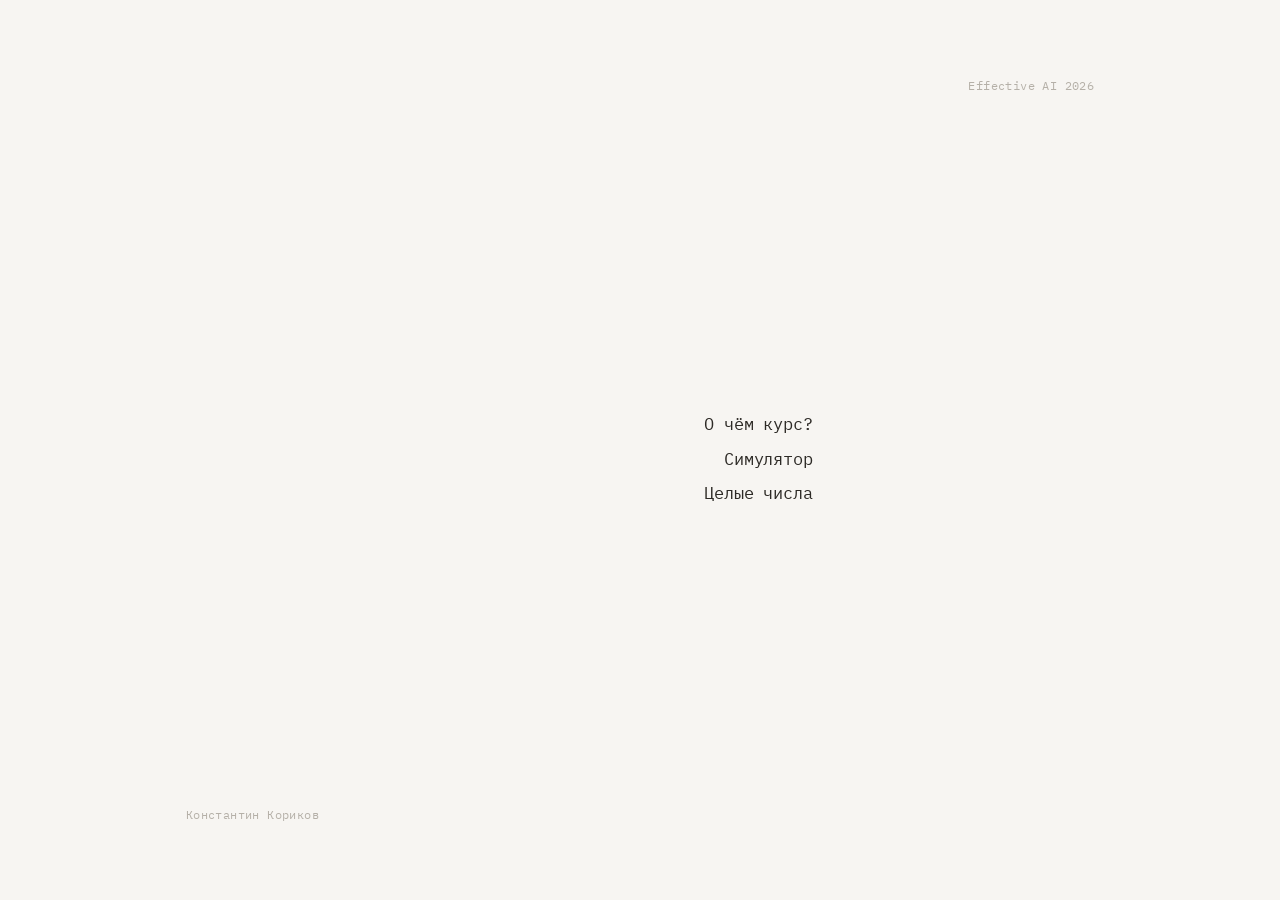
==== index.html @ 9643d1ad "fix: index" ====
<!doctype html>
<html lang="ru">
<head>
	<meta charset="utf-8">
	<title>Effective AI 2026</title>
	<meta name="viewport" content="width=device-width, initial-scale=1.0">

	<!-- Font -->
	<link rel="preconnect" href="https://fonts.googleapis.com">
	<link rel="preconnect" href="https://fonts.gstatic.com" crossorigin>
	<link href="https://fonts.googleapis.com/css2?family=IBM+Plex+Mono:ital,wght@0,300;0,400;0,500;0,600;1,300;1,400;1,500&display=swap" rel="stylesheet">

	<!-- Reveal.js core -->
	<link rel="stylesheet" href="sys/reset.css">
	<link rel="stylesheet" href="sys/reveal.css">
	<link rel="stylesheet" href="sys/theme/effective-ai.css" id="theme">
	<link rel="stylesheet" href="sys/plugin/highlight/warm-paper.css">
</head>

<body>
	<div class="reveal">
		<div class="slides">

			<div class="slide-margins">
				<div class="slide-corner-tl"></div>
				<div class="slide-corner-tr"></div>
				<div class="slide-corner-bl"></div>
				<div class="slide-corner-br"></div>
			</div>

			<section>
				<div class="slide-single align-center">
					<div class="toc">
						<div class="toc-item">
							<a class="toc-title" href="01-intro.html">О чём курс?</a>
						</div>
						<div class="toc-item">
							<a class="toc-title" href="02-simulator.html">Симулятор</a>
						</div>
						<div class="toc-item">
							<a class="toc-title" href="03-integers.html">Целые числа</a>
						</div>
					</div>
				</div>
			</section>

		</div>
	</div>

	<script src="sys/reveal.js"></script>
	<script src="sys/plugin/notes/notes.js"></script>
	<script src="sys/plugin/highlight/highlight.js"></script>
	<script src="sys/slide-kit.js"></script>

	<script>
		SlideKit.configure({
			tr: 'Effective AI 2026',
			trUrl: 'https://korikov.cc/teaching/2026-mipt-effective-ai-2026/',
			bl: 'Константин Кориков',
			blUrl: 'https://korikov.cc/about/',
			sub: ''
		});

		Reveal.initialize({
			controls: false,
			progress: false,
			center: false,
			hash: false,
			transition: 'fade',
			plugins: [RevealNotes, RevealHighlight]
		});
	</script>
</body>
</html>
---- sys/reveal.css ----
/**
 * reveal.js 5.2.1
 * https://revealjs.com
 * MIT licensed
 *
 * Copyright (C) 2011-2024 Hakim El Hattab, https://hakim.se
 */

.reveal .r-stretch,.reveal .stretch{max-width:none;max-height:none}.reveal pre.r-stretch code,.reveal pre.stretch code{height:100%;max-height:100%;box-sizing:border-box}.reveal .r-fit-text{display:inline-block;white-space:nowrap}.reveal .r-stack{display:grid;grid-template-rows:100%}.reveal .r-stack>*{grid-area:1/1;margin:auto}.reveal .r-hstack,.reveal .r-vstack{display:flex}.reveal .r-hstack img,.reveal .r-hstack video,.reveal .r-vstack img,.reveal .r-vstack video{min-width:0;min-height:0;object-fit:contain}.reveal .r-vstack{flex-direction:column;align-items:center;justify-content:center}.reveal .r-hstack{flex-direction:row;align-items:center;justify-content:center}.reveal .items-stretch{align-items:stretch}.reveal .items-start{align-items:flex-start}.reveal .items-center{align-items:center}.reveal .items-end{align-items:flex-end}.reveal .justify-between{justify-content:space-between}.reveal .justify-around{justify-content:space-around}.reveal .justify-start{justify-content:flex-start}.reveal .justify-center{justify-content:center}.reveal .justify-end{justify-content:flex-end}html.reveal-full-page{width:100%;height:100%;height:100vh;height:calc(var(--vh,1vh) * 100);height:100dvh;overflow:hidden}.reveal-viewport{height:100%;overflow:hidden;position:relative;line-height:1;margin:0;background-color:#fff;color:#000;--r-controls-spacing:12px;--r-overlay-header-height:40px;--r-overlay-margin:0px;--r-overlay-padding:6px;--r-overlay-gap:5px}@media screen and (max-width:1024px),(max-height:768px){.reveal-viewport{--r-overlay-header-height:26px}}.reveal-viewport:fullscreen{top:0!important;left:0!important;width:100%!important;height:100%!important;transform:none!important}.reveal .fragment{transition:all .2s ease}.reveal .fragment:not(.custom){opacity:0;visibility:hidden;will-change:opacity}.reveal .fragment.visible{opacity:1;visibility:inherit}.reveal .fragment.disabled{transition:none}.reveal .fragment.grow{opacity:1;visibility:inherit}.reveal .fragment.grow.visible{transform:scale(1.3)}.reveal .fragment.shrink{opacity:1;visibility:inherit}.reveal .fragment.shrink.visible{transform:scale(.7)}.reveal .fragment.zoom-in{transform:scale(.1)}.reveal .fragment.zoom-in.visible{transform:none}.reveal .fragment.fade-out{opacity:1;visibility:inherit}.reveal .fragment.fade-out.visible{opacity:0;visibility:hidden}.reveal .fragment.semi-fade-out{opacity:1;visibility:inherit}.reveal .fragment.semi-fade-out.visible{opacity:.5;visibility:inherit}.reveal .fragment.strike{opacity:1;visibility:inherit}.reveal .fragment.strike.visible{text-decoration:line-through}.reveal .fragment.fade-up{transform:translate(0,40px)}.reveal .fragment.fade-up.visible{transform:translate(0,0)}.reveal .fragment.fade-down{transform:translate(0,-40px)}.reveal .fragment.fade-down.visible{transform:translate(0,0)}.reveal .fragment.fade-right{transform:translate(-40px,0)}.reveal .fragment.fade-right.visible{transform:translate(0,0)}.reveal .fragment.fade-left{transform:translate(40px,0)}.reveal .fragment.fade-left.visible{transform:translate(0,0)}.reveal .fragment.current-visible,.reveal .fragment.fade-in-then-out{opacity:0;visibility:hidden}.reveal .fragment.current-visible.current-fragment,.reveal .fragment.fade-in-then-out.current-fragment{opacity:1;visibility:inherit}.reveal .fragment.fade-in-then-semi-out{opacity:0;visibility:hidden}.reveal .fragment.fade-in-then-semi-out.visible{opacity:.5;visibility:inherit}.reveal .fragment.fade-in-then-semi-out.current-fragment{opacity:1;visibility:inherit}.reveal .fragment.highlight-blue,.reveal .fragment.highlight-current-blue,.reveal .fragment.highlight-current-green,.reveal .fragment.highlight-current-red,.reveal .fragment.highlight-green,.reveal .fragment.highlight-red{opacity:1;visibility:inherit}.reveal .fragment.highlight-red.visible{color:#ff2c2d}.reveal .fragment.highlight-green.visible{color:#17ff2e}.reveal .fragment.highlight-blue.visible{color:#1b91ff}.reveal .fragment.highlight-current-red.current-fragment{color:#ff2c2d}.reveal .fragment.highlight-current-green.current-fragment{color:#17ff2e}.reveal .fragment.highlight-current-blue.current-fragment{color:#1b91ff}.reveal:after{content:"";font-style:italic}.reveal iframe{z-index:1}.reveal a{position:relative}@keyframes bounce-right{0%,10%,25%,40%,50%{transform:translateX(0)}20%{transform:translateX(10px)}30%{transform:translateX(-5px)}}@keyframes bounce-left{0%,10%,25%,40%,50%{transform:translateX(0)}20%{transform:translateX(-10px)}30%{transform:translateX(5px)}}@keyframes bounce-down{0%,10%,25%,40%,50%{transform:translateY(0)}20%{transform:translateY(10px)}30%{transform:translateY(-5px)}}.reveal .controls{display:none;position:absolute;top:auto;bottom:var(--r-controls-spacing);right:var(--r-controls-spacing);left:auto;z-index:11;color:#000;pointer-events:none;font-size:10px}.reveal .controls button{position:absolute;padding:0;background-color:transparent;border:0;outline:0;cursor:pointer;color:currentColor;transform:scale(.9999);transition:color .2s ease,opacity .2s ease,transform .2s ease;z-index:2;pointer-events:auto;font-size:inherit;visibility:hidden;opacity:0;-webkit-appearance:none;-webkit-tap-highlight-color:transparent}.reveal .controls .controls-arrow:after,.reveal .controls .controls-arrow:before{content:"";position:absolute;top:0;left:0;width:2.6em;height:.5em;border-radius:.25em;background-color:currentColor;transition:all .15s ease,background-color .8s ease;transform-origin:.2em 50%;will-change:transform}.reveal .controls .controls-arrow{position:relative;width:3.6em;height:3.6em}.reveal .controls .controls-arrow:before{transform:translateX(.5em) translateY(1.55em) rotate(45deg)}.reveal .controls .controls-arrow:after{transform:translateX(.5em) translateY(1.55em) rotate(-45deg)}.reveal .controls .controls-arrow:hover:before{transform:translateX(.5em) translateY(1.55em) rotate(40deg)}.reveal .controls .controls-arrow:hover:after{transform:translateX(.5em) translateY(1.55em) rotate(-40deg)}.reveal .controls .controls-arrow:active:before{transform:translateX(.5em) translateY(1.55em) rotate(36deg)}.reveal .controls .controls-arrow:active:after{transform:translateX(.5em) translateY(1.55em) rotate(-36deg)}.reveal .controls .navigate-left{right:6.4em;bottom:3.2em;transform:translateX(-10px)}.reveal .controls .navigate-left.highlight{animation:bounce-left 2s 50 both ease-out}.reveal .controls .navigate-right{right:0;bottom:3.2em;transform:translateX(10px)}.reveal .controls .navigate-right .controls-arrow{transform:rotate(180deg)}.reveal .controls .navigate-right.highlight{animation:bounce-right 2s 50 both ease-out}.reveal .controls .navigate-up{right:3.2em;bottom:6.4em;transform:translateY(-10px)}.reveal .controls .navigate-up .controls-arrow{transform:rotate(90deg)}.reveal .controls .navigate-down{right:3.2em;bottom:-1.4em;padding-bottom:1.4em;transform:translateY(10px)}.reveal .controls .navigate-down .controls-arrow{transform:rotate(-90deg)}.reveal .controls .navigate-down.highlight{animation:bounce-down 2s 50 both ease-out}.reveal .controls[data-controls-back-arrows=faded] .navigate-up.enabled{opacity:.3}.reveal .controls[data-controls-back-arrows=faded] .navigate-up.enabled:hover{opacity:1}.reveal .controls[data-controls-back-arrows=hidden] .navigate-up.enabled{opacity:0;visibility:hidden}.reveal .controls .enabled{visibility:visible;opacity:.9;cursor:pointer;transform:none}.reveal .controls .enabled.fragmented{opacity:.5}.reveal .controls .enabled.fragmented:hover,.reveal .controls .enabled:hover{opacity:1}.reveal:not(.rtl) .controls[data-controls-back-arrows=faded] .navigate-left.enabled{opacity:.3}.reveal:not(.rtl) .controls[data-controls-back-arrows=faded] .navigate-left.enabled:hover{opacity:1}.reveal:not(.rtl) .controls[data-controls-back-arrows=hidden] .navigate-left.enabled{opacity:0;visibility:hidden}.reveal.rtl .controls[data-controls-back-arrows=faded] .navigate-right.enabled{opacity:.3}.reveal.rtl .controls[data-controls-back-arrows=faded] .navigate-right.enabled:hover{opacity:1}.reveal.rtl .controls[data-controls-back-arrows=hidden] .navigate-right.enabled{opacity:0;visibility:hidden}.reveal[data-navigation-mode=linear].has-horizontal-slides .navigate-down,.reveal[data-navigation-mode=linear].has-horizontal-slides .navigate-up{display:none}.reveal:not(.has-vertical-slides) .controls .navigate-left,.reveal[data-navigation-mode=linear].has-horizontal-slides .navigate-left{bottom:1.4em;right:5.5em}.reveal:not(.has-vertical-slides) .controls .navigate-right,.reveal[data-navigation-mode=linear].has-horizontal-slides .navigate-right{bottom:1.4em;right:.5em}.reveal:not(.has-horizontal-slides) .controls .navigate-up{right:1.4em;bottom:5em}.reveal:not(.has-horizontal-slides) .controls .navigate-down{right:1.4em;bottom:.5em}.reveal.has-dark-background .controls{color:#fff}.reveal.has-light-background .controls{color:#000}.reveal.no-hover .controls .controls-arrow:active:before,.reveal.no-hover .controls .controls-arrow:hover:before{transform:translateX(.5em) translateY(1.55em) rotate(45deg)}.reveal.no-hover .controls .controls-arrow:active:after,.reveal.no-hover .controls .controls-arrow:hover:after{transform:translateX(.5em) translateY(1.55em) rotate(-45deg)}@media screen and (min-width:500px){.reveal-viewport{--r-controls-spacing:0.8em}.reveal .controls[data-controls-layout=edges]{top:0;right:0;bottom:0;left:0}.reveal .controls[data-controls-layout=edges] .navigate-down,.reveal .controls[data-controls-layout=edges] .navigate-left,.reveal .controls[data-controls-layout=edges] .navigate-right,.reveal .controls[data-controls-layout=edges] .navigate-up{bottom:auto;right:auto}.reveal .controls[data-controls-layout=edges] .navigate-left{top:50%;left:var(--r-controls-spacing);margin-top:-1.8em}.reveal .controls[data-controls-layout=edges] .navigate-right{top:50%;right:var(--r-controls-spacing);margin-top:-1.8em}.reveal .controls[data-controls-layout=edges] .navigate-up{top:var(--r-controls-spacing);left:50%;margin-left:-1.8em}.reveal .controls[data-controls-layout=edges] .navigate-down{bottom:calc(var(--r-controls-spacing) - 1.4em + .3em);left:50%;margin-left:-1.8em}}.reveal .progress{position:absolute;display:none;height:3px;width:100%;bottom:0;left:0;z-index:10;background-color:rgba(0,0,0,.2);color:#fff}.reveal .progress:after{content:"";display:block;position:absolute;height:10px;width:100%;top:-10px}.reveal .progress span{display:block;height:100%;width:100%;background-color:currentColor;transition:transform .8s cubic-bezier(.26,.86,.44,.985);transform-origin:0 0;transform:scaleX(0)}.reveal .slide-number{position:absolute;display:block;right:8px;bottom:8px;z-index:31;font-family:Helvetica,sans-serif;font-size:12px;line-height:1;color:#fff;background-color:rgba(0,0,0,.4);padding:5px}.reveal .slide-number a{color:currentColor}.reveal .slide-number-delimiter{margin:0 3px}.reveal{position:relative;width:100%;height:100%;overflow:hidden;touch-action:pinch-zoom}.reveal.embedded{touch-action:pan-y}.reveal.embedded.is-vertical-slide{touch-action:none}.reveal .slides{position:absolute;width:100%;height:100%;top:0;right:0;bottom:0;left:0;margin:auto;pointer-events:none;overflow:visible;z-index:1;text-align:center;perspective:600px;perspective-origin:50% 40%}.reveal .slides>section{perspective:600px}.reveal .slides>section,.reveal .slides>section>section{display:none;position:absolute;width:100%;pointer-events:auto;z-index:10;transform-style:flat;transition:transform-origin .8s cubic-bezier(.26,.86,.44,.985),transform .8s cubic-bezier(.26,.86,.44,.985),visibility .8s cubic-bezier(.26,.86,.44,.985),opacity .8s cubic-bezier(.26,.86,.44,.985)}.reveal[data-transition-speed=fast] .slides section{transition-duration:.4s}.reveal[data-transition-speed=slow] .slides section{transition-duration:1.2s}.reveal .slides section[data-transition-speed=fast]{transition-duration:.4s}.reveal .slides section[data-transition-speed=slow]{transition-duration:1.2s}.reveal .slides>section.stack{padding-top:0;padding-bottom:0;pointer-events:none;height:100%}.reveal .slides>section.present,.reveal .slides>section>section.present{display:block;z-index:11;opacity:1}.reveal .slides>section:empty,.reveal .slides>section>section:empty,.reveal .slides>section>section[data-background-interactive],.reveal .slides>section[data-background-interactive]{pointer-events:none}.reveal.center,.reveal.center .slides,.reveal.center .slides section{min-height:0!important}.reveal .slides>section:not(.present),.reveal .slides>section>section:not(.present){pointer-events:none}.reveal.overview .slides>section,.reveal.overview .slides>section>section{pointer-events:auto}.reveal .slides>section.future,.reveal .slides>section.future>section,.reveal .slides>section.past,.reveal .slides>section.past>section,.reveal .slides>section>section.future,.reveal .slides>section>section.past{opacity:0}.reveal .slides>section[data-transition=slide].past,.reveal .slides>section[data-transition~=slide-out].past,.reveal.slide .slides>section:not([data-transition]).past{transform:translate(-150%,0)}.reveal .slides>section[data-transition=slide].future,.reveal .slides>section[data-transition~=slide-in].future,.reveal.slide .slides>section:not([data-transition]).future{transform:translate(150%,0)}.reveal .slides>section>section[data-transition=slide].past,.reveal .slides>section>section[data-transition~=slide-out].past,.reveal.slide .slides>section>section:not([data-transition]).past{transform:translate(0,-150%)}.reveal .slides>section>section[data-transition=slide].future,.reveal .slides>section>section[data-transition~=slide-in].future,.reveal.slide .slides>section>section:not([data-transition]).future{transform:translate(0,150%)}.reveal .slides>section[data-transition=linear].past,.reveal .slides>section[data-transition~=linear-out].past,.reveal.linear .slides>section:not([data-transition]).past{transform:translate(-150%,0)}.reveal .slides>section[data-transition=linear].future,.reveal .slides>section[data-transition~=linear-in].future,.reveal.linear .slides>section:not([data-transition]).future{transform:translate(150%,0)}.reveal .slides>section>section[data-transition=linear].past,.reveal .slides>section>section[data-transition~=linear-out].past,.reveal.linear .slides>section>section:not([data-transition]).past{transform:translate(0,-150%)}.reveal .slides>section>section[data-transition=linear].future,.reveal .slides>section>section[data-transition~=linear-in].future,.reveal.linear .slides>section>section:not([data-transition]).future{transform:translate(0,150%)}.reveal .slides section[data-transition=default].stack,.reveal.default .slides section.stack{transform-style:preserve-3d}.reveal .slides>section[data-transition=default].past,.reveal .slides>section[data-transition~=default-out].past,.reveal.default .slides>section:not([data-transition]).past{transform:translate3d(-100%,0,0) rotateY(-90deg) translate3d(-100%,0,0)}.reveal .slides>section[data-transition=default].future,.reveal .slides>section[data-transition~=default-in].future,.reveal.default .slides>section:not([data-transition]).future{transform:translate3d(100%,0,0) rotateY(90deg) translate3d(100%,0,0)}.reveal .slides>section>section[data-transition=default].past,.reveal .slides>section>section[data-transition~=default-out].past,.reveal.default .slides>section>section:not([data-transition]).past{transform:translate3d(0,-300px,0) rotateX(70deg) translate3d(0,-300px,0)}.reveal .slides>section>section[data-transition=default].future,.reveal .slides>section>section[data-transition~=default-in].future,.reveal.default .slides>section>section:not([data-transition]).future{transform:translate3d(0,300px,0) rotateX(-70deg) translate3d(0,300px,0)}.reveal .slides section[data-transition=convex].stack,.reveal.convex .slides section.stack{transform-style:preserve-3d}.reveal .slides>section[data-transition=convex].past,.reveal .slides>section[data-transition~=convex-out].past,.reveal.convex .slides>section:not([data-transition]).past{transform:translate3d(-100%,0,0) rotateY(-90deg) translate3d(-100%,0,0)}.reveal .slides>section[data-transition=convex].future,.reveal .slides>section[data-transition~=convex-in].future,.reveal.convex .slides>section:not([data-transition]).future{transform:translate3d(100%,0,0) rotateY(90deg) translate3d(100%,0,0)}.reveal .slides>section>section[data-transition=convex].past,.reveal .slides>section>section[data-transition~=convex-out].past,.reveal.convex .slides>section>section:not([data-transition]).past{transform:translate3d(0,-300px,0) rotateX(70deg) translate3d(0,-300px,0)}.reveal .slides>section>section[data-transition=convex].future,.reveal .slides>section>section[data-transition~=convex-in].future,.reveal.convex .slides>section>section:not([data-transition]).future{transform:translate3d(0,300px,0) rotateX(-70deg) translate3d(0,300px,0)}.reveal .slides section[data-transition=concave].stack,.reveal.concave .slides section.stack{transform-style:preserve-3d}.reveal .slides>section[data-transition=concave].past,.reveal .slides>section[data-transition~=concave-out].past,.reveal.concave .slides>section:not([data-transition]).past{transform:translate3d(-100%,0,0) rotateY(90deg) translate3d(-100%,0,0)}.reveal .slides>section[data-transition=concave].future,.reveal .slides>section[data-transition~=concave-in].future,.reveal.concave .slides>section:not([data-transition]).future{transform:translate3d(100%,0,0) rotateY(-90deg) translate3d(100%,0,0)}.reveal .slides>section>section[data-transition=concave].past,.reveal .slides>section>section[data-transition~=concave-out].past,.reveal.concave .slides>section>section:not([data-transition]).past{transform:translate3d(0,-80%,0) rotateX(-70deg) translate3d(0,-80%,0)}.reveal .slides>section>section[data-transition=concave].future,.reveal .slides>section>section[data-transition~=concave-in].future,.reveal.concave .slides>section>section:not([data-transition]).future{transform:translate3d(0,80%,0) rotateX(70deg) translate3d(0,80%,0)}.reveal .slides section[data-transition=zoom],.reveal.zoom .slides section:not([data-transition]){transition-timing-function:ease}.reveal .slides>section[data-transition=zoom].past,.reveal .slides>section[data-transition~=zoom-out].past,.reveal.zoom .slides>section:not([data-transition]).past{visibility:hidden;transform:scale(16)}.reveal .slides>section[data-transition=zoom].future,.reveal .slides>section[data-transition~=zoom-in].future,.reveal.zoom .slides>section:not([data-transition]).future{visibility:hidden;transform:scale(.2)}.reveal .slides>section>section[data-transition=zoom].past,.reveal .slides>section>section[data-transition~=zoom-out].past,.reveal.zoom .slides>section>section:not([data-transition]).past{transform:scale(16)}.reveal .slides>section>section[data-transition=zoom].future,.reveal .slides>section>section[data-transition~=zoom-in].future,.reveal.zoom .slides>section>section:not([data-transition]).future{transform:scale(.2)}.reveal.cube .slides{perspective:1300px}.reveal.cube .slides section{padding:30px;min-height:700px;backface-visibility:hidden;box-sizing:border-box;transform-style:preserve-3d}.reveal.center.cube .slides section{min-height:0}.reveal.cube .slides section:not(.stack):before{content:"";position:absolute;display:block;width:100%;height:100%;left:0;top:0;background:rgba(0,0,0,.1);border-radius:4px;transform:translateZ(-20px)}.reveal.cube .slides section:not(.stack):after{content:"";position:absolute;display:block;width:90%;height:30px;left:5%;bottom:0;background:0 0;z-index:1;border-radius:4px;box-shadow:0 95px 25px rgba(0,0,0,.2);transform:translateZ(-90px) rotateX(65deg)}.reveal.cube .slides>section.stack{padding:0;background:0 0}.reveal.cube .slides>section.past{transform-origin:100% 0;transform:translate3d(-100%,0,0) rotateY(-90deg)}.reveal.cube .slides>section.future{transform-origin:0 0;transform:translate3d(100%,0,0) rotateY(90deg)}.reveal.cube .slides>section>section.past{transform-origin:0 100%;transform:translate3d(0,-100%,0) rotateX(90deg)}.reveal.cube .slides>section>section.future{transform-origin:0 0;transform:translate3d(0,100%,0) rotateX(-90deg)}.reveal.page .slides{perspective-origin:0 50%;perspective:3000px}.reveal.page .slides section{padding:30px;min-height:700px;box-sizing:border-box;transform-style:preserve-3d}.reveal.page .slides section.past{z-index:12}.reveal.page .slides section:not(.stack):before{content:"";position:absolute;display:block;width:100%;height:100%;left:0;top:0;background:rgba(0,0,0,.1);transform:translateZ(-20px)}.reveal.page .slides section:not(.stack):after{content:"";position:absolute;display:block;width:90%;height:30px;left:5%;bottom:0;background:0 0;z-index:1;border-radius:4px;box-shadow:0 95px 25px rgba(0,0,0,.2);transform:translateZ(-90px) rotateX(65deg)}.reveal.page .slides>section.stack{padding:0;background:0 0}.reveal.page .slides>section.past{transform-origin:0 0;transform:translate3d(-40%,0,0) rotateY(-80deg)}.reveal.page .slides>section.future{transform-origin:100% 0;transform:translate3d(0,0,0)}.reveal.page .slides>section>section.past{transform-origin:0 0;transform:translate3d(0,-40%,0) rotateX(80deg)}.reveal.page .slides>section>section.future{transform-origin:0 100%;transform:translate3d(0,0,0)}.reveal .slides section[data-transition=fade],.reveal.fade .slides section:not([data-transition]),.reveal.fade .slides>section>section:not([data-transition]){transform:none;transition:opacity .5s}.reveal.fade.overview .slides section,.reveal.fade.overview .slides>section>section{transition:none}.reveal .slides section[data-transition=none],.reveal.none .slides section:not([data-transition]){transform:none;transition:none}.reveal .pause-overlay{position:absolute;top:0;left:0;width:100%;height:100%;background:#000;visibility:hidden;opacity:0;z-index:100;transition:all 1s ease}.reveal .pause-overlay .resume-button{position:absolute;bottom:20px;right:20px;color:#ccc;border-radius:2px;padding:6px 14px;border:2px solid #ccc;font-size:16px;background:0 0;cursor:pointer}.reveal .pause-overlay .resume-button:hover{color:#fff;border-color:#fff}.reveal.paused .pause-overlay{visibility:visible;opacity:1}.reveal .no-transition,.reveal .no-transition *,.reveal .slides.disable-slide-transitions section{transition:none!important}.reveal .slides.disable-slide-transitions section{transform:none!important}.reveal .backgrounds{position:absolute;width:100%;height:100%;top:0;left:0;perspective:600px}.reveal .slide-background{display:none;position:absolute;width:100%;height:100%;opacity:0;visibility:hidden;overflow:hidden;background-color:rgba(0,0,0,0);transition:all .8s cubic-bezier(.26,.86,.44,.985)}.reveal .slide-background-content{position:absolute;width:100%;height:100%;background-position:50% 50%;background-repeat:no-repeat;background-size:cover}.reveal .slide-background.stack{display:block}.reveal .slide-background.present{opacity:1;visibility:visible;z-index:2}.print-pdf .reveal .slide-background{opacity:1!important;visibility:visible!important}.reveal .slide-background video{position:absolute;width:100%;height:100%;max-width:none;max-height:none;top:0;left:0;object-fit:cover}.reveal .slide-background[data-background-size=contain] video{object-fit:contain}.reveal>.backgrounds .slide-background[data-background-transition=none],.reveal[data-background-transition=none]>.backgrounds .slide-background:not([data-background-transition]){transition:none}.reveal>.backgrounds .slide-background[data-background-transition=slide],.reveal[data-background-transition=slide]>.backgrounds .slide-background:not([data-background-transition]){opacity:1}.reveal>.backgrounds .slide-background.past[data-background-transition=slide],.reveal[data-background-transition=slide]>.backgrounds .slide-background.past:not([data-background-transition]){transform:translate(-100%,0)}.reveal>.backgrounds .slide-background.future[data-background-transition=slide],.reveal[data-background-transition=slide]>.backgrounds .slide-background.future:not([data-background-transition]){transform:translate(100%,0)}.reveal>.backgrounds .slide-background>.slide-background.past[data-background-transition=slide],.reveal[data-background-transition=slide]>.backgrounds .slide-background>.slide-background.past:not([data-background-transition]){transform:translate(0,-100%)}.reveal>.backgrounds .slide-background>.slide-background.future[data-background-transition=slide],.reveal[data-background-transition=slide]>.backgrounds .slide-background>.slide-background.future:not([data-background-transition]){transform:translate(0,100%)}.reveal>.backgrounds .slide-background.past[data-background-transition=convex],.reveal[data-background-transition=convex]>.backgrounds .slide-background.past:not([data-background-transition]){opacity:0;transform:translate3d(-100%,0,0) rotateY(-90deg) translate3d(-100%,0,0)}.reveal>.backgrounds .slide-background.future[data-background-transition=convex],.reveal[data-background-transition=convex]>.backgrounds .slide-background.future:not([data-background-transition]){opacity:0;transform:translate3d(100%,0,0) rotateY(90deg) translate3d(100%,0,0)}.reveal>.backgrounds .slide-background>.slide-background.past[data-background-transition=convex],.reveal[data-background-transition=convex]>.backgrounds .slide-background>.slide-background.past:not([data-background-transition]){opacity:0;transform:translate3d(0,-100%,0) rotateX(90deg) translate3d(0,-100%,0)}.reveal>.backgrounds .slide-background>.slide-background.future[data-background-transition=convex],.reveal[data-background-transition=convex]>.backgrounds .slide-background>.slide-background.future:not([data-background-transition]){opacity:0;transform:translate3d(0,100%,0) rotateX(-90deg) translate3d(0,100%,0)}.reveal>.backgrounds .slide-background.past[data-background-transition=concave],.reveal[data-background-transition=concave]>.backgrounds .slide-background.past:not([data-background-transition]){opacity:0;transform:translate3d(-100%,0,0) rotateY(90deg) translate3d(-100%,0,0)}.reveal>.backgrounds .slide-background.future[data-background-transition=concave],.reveal[data-background-transition=concave]>.backgrounds .slide-background.future:not([data-background-transition]){opacity:0;transform:translate3d(100%,0,0) rotateY(-90deg) translate3d(100%,0,0)}.reveal>.backgrounds .slide-background>.slide-background.past[data-background-transition=concave],.reveal[data-background-transition=concave]>.backgrounds .slide-background>.slide-background.past:not([data-background-transition]){opacity:0;transform:translate3d(0,-100%,0) rotateX(-90deg) translate3d(0,-100%,0)}.reveal>.backgrounds .slide-background>.slide-background.future[data-background-transition=concave],.reveal[data-background-transition=concave]>.backgrounds .slide-background>.slide-background.future:not([data-background-transition]){opacity:0;transform:translate3d(0,100%,0) rotateX(90deg) translate3d(0,100%,0)}.reveal>.backgrounds .slide-background[data-background-transition=zoom],.reveal[data-background-transition=zoom]>.backgrounds .slide-background:not([data-background-transition]){transition-timing-function:ease}.reveal>.backgrounds .slide-background.past[data-background-transition=zoom],.reveal[data-background-transition=zoom]>.backgrounds .slide-background.past:not([data-background-transition]){opacity:0;visibility:hidden;transform:scale(16)}.reveal>.backgrounds .slide-background.future[data-background-transition=zoom],.reveal[data-background-transition=zoom]>.backgrounds .slide-background.future:not([data-background-transition]){opacity:0;visibility:hidden;transform:scale(.2)}.reveal>.backgrounds .slide-background>.slide-background.past[data-background-transition=zoom],.reveal[data-background-transition=zoom]>.backgrounds .slide-background>.slide-background.past:not([data-background-transition]){opacity:0;visibility:hidden;transform:scale(16)}.reveal>.backgrounds .slide-background>.slide-background.future[data-background-transition=zoom],.reveal[data-background-transition=zoom]>.backgrounds .slide-background>.slide-background.future:not([data-background-transition]){opacity:0;visibility:hidden;transform:scale(.2)}.reveal[data-transition-speed=fast]>.backgrounds .slide-background{transition-duration:.4s}.reveal[data-transition-speed=slow]>.backgrounds .slide-background{transition-duration:1.2s}.reveal [data-auto-animate-target^=unmatched]{will-change:opacity}.reveal section[data-auto-animate]:not(.stack):not([data-auto-animate=running]) [data-auto-animate-target^=unmatched]{opacity:0}.reveal.overview{perspective-origin:50% 50%;perspective:700px}.reveal.overview .slides section{height:100%;top:0!important;opacity:1!important;overflow:hidden;visibility:visible!important;cursor:pointer;box-sizing:border-box}.reveal.overview .slides section.present,.reveal.overview .slides section:hover{outline:10px solid rgba(150,150,150,.6);outline-offset:10px}.reveal.overview .slides section.present{outline:10px solid var(--r-link-color)}.reveal.overview .slides section .fragment{opacity:1;transition:none}.reveal.overview .slides section:after,.reveal.overview .slides section:before{display:none!important}.reveal.overview .slides>section.stack{padding:0;top:0!important;background:0 0;outline:0;overflow:visible}.reveal.overview .backgrounds{perspective:inherit}.reveal.overview .backgrounds .slide-background{opacity:1;visibility:visible;outline:10px solid rgba(150,150,150,.1);outline-offset:10px}.reveal.overview .backgrounds .slide-background.stack{overflow:visible}.reveal.overview .slides section,.reveal.overview-deactivating .slides section{transition:none}.reveal.overview .backgrounds .slide-background,.reveal.overview-deactivating .backgrounds .slide-background{transition:none}.reveal.rtl .slides,.reveal.rtl .slides h1,.reveal.rtl .slides h2,.reveal.rtl .slides h3,.reveal.rtl .slides h4,.reveal.rtl .slides h5,.reveal.rtl .slides h6{direction:rtl;font-family:sans-serif}.reveal.rtl code,.reveal.rtl pre{direction:ltr}.reveal.rtl ol,.reveal.rtl ul{text-align:right}.reveal.rtl .progress span{transform-origin:100% 0}.reveal.has-parallax-background .backgrounds{transition:all .8s ease}.reveal.has-parallax-background[data-transition-speed=fast] .backgrounds{transition-duration:.4s}.reveal.has-parallax-background[data-transition-speed=slow] .backgrounds{transition-duration:1.2s}@keyframes fade-in{from{opacity:0}to{opacity:1}}@keyframes scale-up{from{transform:scale(.95)}to{transform:scale(1)}}.reveal [data-preview-image],.reveal [data-preview-link]:not(a):not([data-preview-link=false]),.reveal [data-preview-video]{cursor:zoom-in}.r-overlay{position:absolute;top:var(--r-overlay-margin);right:var(--r-overlay-margin);bottom:var(--r-overlay-margin);left:var(--r-overlay-margin);border-radius:min(var(--r-overlay-margin),6px);z-index:99;background:rgba(0,0,0,.95);-webkit-backdrop-filter:blur(10px);backdrop-filter:blur(10px);transition:all .3s ease;color:#fff;animation:fade-in .3s ease;font-family:ui-sans-serif,system-ui,-apple-system,Helvetica,sans-serif}.r-overlay-viewport{position:absolute;top:var(--r-overlay-padding);right:var(--r-overlay-padding);bottom:var(--r-overlay-padding);left:var(--r-overlay-padding);gap:var(--r-overlay-gap);display:flex;flex-direction:column}.r-overlay-header{display:flex;z-index:2;box-sizing:border-box;align-items:center;justify-content:flex-end;height:var(--r-overlay-header-height);gap:6px}.r-overlay-header .r-overlay-header-button{all:unset;display:flex;align-items:center;justify-content:center;min-width:var(--r-overlay-header-height);min-height:var(--r-overlay-header-height);padding:0 calc(var(--r-overlay-header-height)/ 4);opacity:1;border-radius:6px;font-size:18px;gap:8px;cursor:pointer;box-sizing:border-box}.r-overlay-header .r-overlay-header-button:hover{opacity:1;background-color:rgba(255,255,255,.15)}.r-overlay-header .icon{display:inline-block;width:20px;height:20px;background-position:50% 50%;background-size:100%;background-repeat:no-repeat}.r-overlay-close .icon{background-image:url([data-uri])}.r-overlay-external .icon{background-image:url([data-uri])}.r-overlay-content{position:relative;display:grid;place-items:center;border-radius:6px;overflow:hidden;flex-grow:1;background-color:rgba(20,20,20,.8);animation:scale-up .5s cubic-bezier(.26,.86,.44,.985)}.r-overlay-spinner{position:absolute;display:block;top:50%;left:50%;width:32px;height:32px;margin:-16px 0 0 -16px;z-index:10;background-image:url([data-uri]%2F%2F%2F6%2Bvr8nJybW1tcDAwOjo6Nvb26ioqKOjo7Ozs%2FLy8vz8%2FAAAAAAAAAAAACH%2FC05FVFNDQVBFMi4wAwEAAAAh%2FhpDcmVhdGVkIHdpdGggYWpheGxvYWQuaW5mbwAh%[base64]%2FV%2FnmOM82XiHRLYKhKP1oZmADdEAAAh%2BQQJCgAAACwAAAAAIAAgAAAE6hDISWlZpOrNp1lGNRSdRpDUolIGw5RUYhhHukqFu8DsrEyqnWThGvAmhVlteBvojpTDDBUEIFwMFBRAmBkSgOrBFZogCASwBDEY%2FCZSg7GSE0gSCjQBMVG023xWBhklAnoEdhQEfyNqMIcKjhRsjEdnezB%2BA4k8gTwJhFuiW4dokXiloUepBAp5qaKpp6%2BHo7aWW54wl7obvEe0kRuoplCGepwSx2jJvqHEmGt6whJpGpfJCHmOoNHKaHx61WiSR92E4lbFoq%2BB6QDtuetcaBPnW6%2BO7wDHpIiK9SaVK5GgV543tzjgGcghAgAh%[base64]%2B%2BG%2Bw48edZPK%2BM6hLJpQg484enXIdQFSS1u6UhksENEQAAIfkECQoAAAAsAAAAACAAIAAABOcQyEmpGKLqzWcZRVUQnZYg1aBSh2GUVEIQ2aQOE%2BG%2BcD4ntpWkZQj1JIiZIogDFFyHI0UxQwFugMSOFIPJftfVAEoZLBbcLEFhlQiqGp1Vd140AUklUN3eCA51C1EWMzMCezCBBmkxVIVHBWd3HHl9JQOIJSdSnJ0TDKChCwUJjoWMPaGqDKannasMo6WnM562R5YluZRwur0wpgqZE7NKUm%2BFNRPIhjBJxKZteWuIBMN4zRMIVIhffcgojwCF117i4nlLnY5ztRLsnOk%2BaV%2BoJY7V7m76PdkS4trKcdg0Zc0tTcKkRAAAIfkECQoAAAAsAAAAACAAIAAABO4QyEkpKqjqzScpRaVkXZWQEximw1BSCUEIlDohrft6cpKCk5xid5MNJTaAIkekKGQkWyKHkvhKsR7ARmitkAYDYRIbUQRQjWBwJRzChi9CRlBcY1UN4g0%[base64]%[base64]%2BE71SRQeyqUToLA7VxF0JDyIQh%2FMVVPMt1ECZlfcjZJ9mIKoaTl1MRIl5o4CUKXOwmyrCInCKqcWtvadL2SYhyASyNDJ0uIiRMDjI0Fd30%2FiI2UA5GSS5UDj2l6NoqgOgN4gksEBgYFf0FDqKgHnyZ9OX8HrgYHdHpcHQULXAS2qKpENRg7eAMLC7kTBaixUYFkKAzWAAnLC7FLVxLWDBLKCwaKTULgEwbLA4hJtOkSBNqITT3xEgfLpBtzE%2FjiuL04RGEBgwWhShRgQExHBAAh%2BQQJCgAAACwAAAAAIAAgAAAE7xDISWlSqerNpyJKhWRdlSAVoVLCWk6JKlAqAavhO9UkUHsqlE6CwO1cRdCQ8iEIfzFVTzLdRAmZX3I2SfZiCqGk5dTESJeaOAlClzsJsqwiJwiqnFrb2nS9kmIcgEsjQydLiIlHehhpejaIjzh9eomSjZR%[base64]%2BE71SRQeyqUToLA7VxF0JDyIQh%[base64]%2BE71SRQeyqUToLA7VxF0JDyIQh%2FMVVPMt1ECZlfcjZJ9mIKoaTl1MRIl5o4CUKXOwmyrCInCKqcWtvadL2SYhyASyNDJ0uIiUd6GAULDJCRiXo1CpGXDJOUjY%2BYip9DhToJA4RBLwMLCwVDfRgbBAaqqoZ1XBMHswsHtxtFaH1iqaoGNgAIxRpbFAgfPQSqpbgGBqUD1wBXeCYp1AYZ19JJOYgH1KwA4UBvQwXUBxPqVD9L3sbp2BNk2xvvFPJd%2BMFCN6HAAIKgNggY0KtEBAAh%[base64]%2BvsYMDAzZQPC9VCNkDWUhGkuE5PxJNwiUK4UfLzOlD4WvzAHaoG9nxPi5d%2BjYUqfAhhykOFwJWiAAAIfkECQoAAAAsAAAAACAAIAAABPAQyElpUqnqzaciSoVkXVUMFaFSwlpOCcMYlErAavhOMnNLNo8KsZsMZItJEIDIFSkLGQoQTNhIsFehRww2CQLKF0tYGKYSg%2BygsZIuNqJksKgbfgIGepNo2cIUB3V1B3IvNiBYNQaDSTtfhhx0CwVPI0UJe0%2Bbm4g5VgcGoqOcnjmjqDSdnhgEoamcsZuXO1aWQy8KAwOAuTYYGwi7w5h%2BKr0SJ8MFihpNbx%2B4Erq7BYBuzsdiH1jCAzoSfl0rVirNbRXlBBlLX%2BBP0XJLAPGzTkAuAOqb0WT5AH7OcdCm5B8TgRwSRKIHQtaLCwg1RAAAOwAAAAAAAAAAAA%3D%3D);visibility:hidden;opacity:0}.r-overlay-preview .r-overlay-content iframe{width:100%;height:100%;max-width:100%;max-height:100%;border:0;opacity:0;visibility:hidden;transition:all .3s ease}.r-overlay-preview[data-state=loaded] iframe{opacity:1;visibility:visible}.r-overlay-preview .r-overlay-content img,.r-overlay-preview .r-overlay-content video{position:absolute;max-width:100%;max-height:100%;width:100%;height:100%;margin:0;object-fit:scale-down}.r-overlay-preview[data-preview-fit=none] img,.r-overlay-preview[data-preview-fit=none] video{object-fit:none}.r-overlay-preview[data-preview-fit=scale-down] img,.r-overlay-preview[data-preview-fit=scale-down] video{object-fit:scale-down}.r-overlay-preview[data-preview-fit=contain] img,.r-overlay-preview[data-preview-fit=contain] video{object-fit:contain}.r-overlay-preview[data-preview-fit=cover] img,.r-overlay-preview[data-preview-fit=cover] video{object-fit:cover}.r-overlay-preview[data-state=loaded] .r-overlay-content-inner{position:absolute;z-index:-1;left:0;top:45%;width:100%;text-align:center;letter-spacing:normal}.r-overlay-preview .r-overlay-error{font-size:18px;color:orange}.r-overlay-preview .x-frame-error{opacity:0;transition:opacity .3s ease .3s}.r-overlay-preview[data-state=loaded] .x-frame-error{opacity:1}.r-overlay-preview[data-state=loading] .r-overlay-spinner{opacity:.6;visibility:visible}.r-overlay-help .r-overlay-content{overflow:auto}.r-overlay-help-content{max-width:560px;padding:20px 0;margin:auto;text-align:center;letter-spacing:normal}.r-overlay-help-content .title{font-size:20px;margin-top:0}.r-overlay-help .r-overlay-help-content table{border:1px solid #fff;border-collapse:collapse;font-size:16px;text-align:left}.r-overlay-help .r-overlay-help-content table td,.r-overlay-help .r-overlay-help-content table th{width:240px;padding:14px;border:1px solid #fff;vertical-align:middle}.r-overlay-help .r-overlay-help-content table th{padding-top:20px;padding-bottom:20px}.reveal .playback{position:absolute;left:15px;bottom:20px;z-index:30;cursor:pointer;transition:all .4s ease;-webkit-tap-highlight-color:transparent}.reveal.overview .playback{opacity:0;visibility:hidden}.reveal .hljs{min-height:100%}.reveal .hljs table{margin:initial}.reveal .hljs-ln-code,.reveal .hljs-ln-numbers{padding:0;border:0}.reveal .hljs-ln-numbers{opacity:.6;padding-right:.75em;text-align:right;vertical-align:top}.reveal .hljs.has-highlights tr:not(.highlight-line){opacity:.4}.reveal .hljs.has-highlights.fragment{transition:all .2s ease}.reveal .hljs:not(:first-child).fragment{position:absolute;top:0;left:0;width:100%;box-sizing:border-box}.reveal pre[data-auto-animate-target]{overflow:hidden}.reveal pre[data-auto-animate-target] code{height:100%}.reveal .roll{display:inline-block;line-height:1.2;overflow:hidden;vertical-align:top;perspective:400px;perspective-origin:50% 50%}.reveal .roll:hover{background:0 0;text-shadow:none}.reveal .roll span{display:block;position:relative;padding:0 2px;pointer-events:none;transition:all .4s ease;transform-origin:50% 0;transform-style:preserve-3d;backface-visibility:hidden}.reveal .roll:hover span{background:rgba(0,0,0,.5);transform:translate3d(0,0,-45px) rotateX(90deg)}.reveal .roll span:after{content:attr(data-title);display:block;position:absolute;left:0;top:0;padding:0 2px;backface-visibility:hidden;transform-origin:50% 0;transform:translate3d(0,110%,0) rotateX(-90deg)}.reveal aside.notes{display:none}.reveal .speaker-notes{display:none;position:absolute;width:33.3333333333%;height:100%;top:0;left:100%;padding:14px 18px 14px 18px;z-index:1;font-size:18px;line-height:1.4;border:1px solid rgba(0,0,0,.05);color:#222;background-color:#f5f5f5;overflow:auto;box-sizing:border-box;text-align:left;font-family:Helvetica,sans-serif;-webkit-overflow-scrolling:touch}.reveal .speaker-notes .notes-placeholder{color:#ccc;font-style:italic}.reveal .speaker-notes:focus{outline:0}.reveal .speaker-notes:before{content:"Speaker notes";display:block;margin-bottom:10px;opacity:.5}.reveal.show-notes{max-width:75%;overflow:visible}.reveal.show-notes .speaker-notes{display:block}@media screen and (min-width:1600px){.reveal .speaker-notes{font-size:20px}}@media screen and (max-width:1024px){.reveal.show-notes{border-left:0;max-width:none;max-height:70%;max-height:70vh;overflow:visible}.reveal.show-notes .speaker-notes{top:100%;left:0;width:100%;height:30vh;border:0}}@media screen and (max-width:600px){.reveal.show-notes{max-height:60%;max-height:60vh}.reveal.show-notes .speaker-notes{top:100%;height:40vh}.reveal .speaker-notes{font-size:14px}}.reveal .jump-to-slide{position:absolute;top:15px;left:15px;z-index:30;font-size:32px;-webkit-tap-highlight-color:transparent}.reveal .jump-to-slide-input{background:0 0;padding:8px;font-size:inherit;color:currentColor;border:0}.reveal .jump-to-slide-input::placeholder{color:currentColor;opacity:.5}.reveal.has-dark-background .jump-to-slide-input{color:#fff}.reveal.has-light-background .jump-to-slide-input{color:#222}.reveal .jump-to-slide-input:focus{outline:0}.reveal .r-overlay-button{all:unset;position:absolute;display:flex;align-items:center;justify-content:center;padding:10px;border-radius:5px;font-size:.4em;z-index:30;cursor:pointer;-webkit-tap-highlight-color:transparent;appearance:none;color:#fff;background:rgba(0,0,0,.7)}.reveal .r-overlay-button:hover{background:rgba(0,0,0,.9)}.reveal.has-light-background .r-overlay-button{color:#222;background:rgba(255,255,255,.7)}.reveal.has-light-background .r-overlay-button:hover{background:rgba(255,255,255,.9)}.reveal .r-media-play-button{left:15px;bottom:20px}.zoomed .reveal *,.zoomed .reveal :after,.zoomed .reveal :before{backface-visibility:visible!important}.zoomed .reveal .controls,.zoomed .reveal .progress{opacity:0}.zoomed .reveal .roll span{background:0 0}.zoomed .reveal .roll span:after{visibility:hidden}.reveal-viewport.loading-scroll-mode{visibility:hidden}.reveal-viewport.reveal-scroll{margin:0 auto;overflow:auto;overflow-x:hidden;overflow-y:auto;z-index:1;--r-scrollbar-width:7px;--r-scrollbar-trigger-size:5px;--r-controls-spacing:8px}@media screen and (max-width:500px){.reveal-viewport.reveal-scroll{--r-scrollbar-width:3px;--r-scrollbar-trigger-size:3px}}.reveal-viewport.reveal-scroll .backgrounds,.reveal-viewport.reveal-scroll .controls,.reveal-viewport.reveal-scroll .playback,.reveal-viewport.reveal-scroll .progress,.reveal-viewport.reveal-scroll .slide-number,.reveal-viewport.reveal-scroll .speaker-notes{display:none!important}.reveal-viewport.reveal-scroll .pause-overlay,.reveal-viewport.reveal-scroll .r-media-play-button,.reveal-viewport.reveal-scroll .r-overlay{position:fixed}.reveal-viewport.reveal-scroll .reveal{overflow:visible;touch-action:manipulation}.reveal-viewport.reveal-scroll .slides{position:static;pointer-events:initial;left:auto;top:auto;width:100%!important;margin:0;padding:0;overflow:visible;display:block;perspective:none;perspective-origin:50% 50%}.reveal-viewport.reveal-scroll .scroll-page{position:relative;width:100%;height:calc(var(--page-height) + var(--page-scroll-padding));z-index:1;overflow:visible}.reveal-viewport.reveal-scroll .scroll-page-sticky{position:sticky;height:var(--page-height);top:0}.reveal-viewport.reveal-scroll .scroll-page-content{position:absolute;top:0;left:0;width:100%;height:100%;overflow:hidden}.reveal-viewport.reveal-scroll .scroll-page section{visibility:visible!important;display:block!important;position:absolute!important;width:var(--slide-width)!important;height:var(--slide-height)!important;top:50%!important;left:50%!important;opacity:1!important;transform:scale(var(--slide-scale)) translate(-50%,-50%)!important;transform-style:flat!important;transform-origin:0 0!important}.reveal-viewport.reveal-scroll .slide-background{display:block!important;position:absolute;top:0;left:0;width:100%;height:100%;z-index:auto!important;visibility:visible;opacity:1;touch-action:manipulation}.reveal-viewport.reveal-scroll[data-scrollbar=auto]::-webkit-scrollbar,.reveal-viewport.reveal-scroll[data-scrollbar=true]::-webkit-scrollbar{display:none}.reveal-viewport.reveal-scroll[data-scrollbar=auto],.reveal-viewport.reveal-scroll[data-scrollbar=true]{scrollbar-width:none}.reveal-viewport.has-dark-background,.reveal.has-dark-background{--r-overlay-element-bg-color:240,240,240;--r-overlay-element-fg-color:0,0,0}.reveal-viewport.has-light-background,.reveal.has-light-background{--r-overlay-element-bg-color:0,0,0;--r-overlay-element-fg-color:240,240,240}.reveal-viewport.reveal-scroll .scrollbar{position:sticky;top:50%;z-index:20;opacity:0;transition:all .3s ease}.reveal-viewport.reveal-scroll .scrollbar.visible,.reveal-viewport.reveal-scroll .scrollbar:hover{opacity:1}.reveal-viewport.reveal-scroll .scrollbar .scrollbar-inner{position:absolute;width:var(--r-scrollbar-width);height:calc(var(--viewport-height) - var(--r-controls-spacing) * 2);right:var(--r-controls-spacing);top:0;transform:translateY(-50%);border-radius:var(--r-scrollbar-width);z-index:10}.reveal-viewport.reveal-scroll .scrollbar .scrollbar-playhead{position:absolute;width:var(--r-scrollbar-width);height:var(--r-scrollbar-width);top:0;left:0;border-radius:var(--r-scrollbar-width);background-color:rgba(var(--r-overlay-element-bg-color),1);z-index:11;transition:background-color .2s ease}.reveal-viewport.reveal-scroll .scrollbar .scrollbar-slide{position:absolute;width:100%;background-color:rgba(var(--r-overlay-element-bg-color),.2);box-shadow:0 0 0 1px rgba(var(--r-overlay-element-fg-color),.1);border-radius:var(--r-scrollbar-width);transition:background-color .2s ease}.reveal-viewport.reveal-scroll .scrollbar .scrollbar-slide:after{content:"";position:absolute;width:200%;height:100%;top:0;left:-50%;background:rgba(0,0,0,0);z-index:-1}.reveal-viewport.reveal-scroll .scrollbar .scrollbar-slide.active,.reveal-viewport.reveal-scroll .scrollbar .scrollbar-slide:hover{background-color:rgba(var(--r-overlay-element-bg-color),.4)}.reveal-viewport.reveal-scroll .scrollbar .scrollbar-trigger{position:absolute;width:100%;transition:background-color .2s ease}.reveal-viewport.reveal-scroll .scrollbar .scrollbar-slide.active.has-triggers{background-color:rgba(var(--r-overlay-element-bg-color),.4);z-index:10}.reveal-viewport.reveal-scroll .scrollbar .scrollbar-slide.active .scrollbar-trigger:after{content:"";position:absolute;width:var(--r-scrollbar-trigger-size);height:var(--r-scrollbar-trigger-size);border-radius:20px;top:50%;left:50%;transform:translate(-50%,-50%);background-color:rgba(var(--r-overlay-element-bg-color),1);transition:transform .2s ease,opacity .2s ease;opacity:.4}.reveal-viewport.reveal-scroll .scrollbar .scrollbar-slide.active .scrollbar-trigger.active:after,.reveal-viewport.reveal-scroll .scrollbar .scrollbar-slide.active .scrollbar-trigger.active~.scrollbar-trigger:after{opacity:1}.reveal-viewport.reveal-scroll .scrollbar .scrollbar-slide.active .scrollbar-trigger~.scrollbar-trigger.active:after{transform:translate(calc(var(--r-scrollbar-width) * -2),0);background-color:rgba(var(--r-overlay-element-bg-color),1)}html.reveal-print *{-webkit-print-color-adjust:exact}html.reveal-print{width:100%;height:100%;overflow:visible}html.reveal-print body{margin:0 auto!important;border:0;padding:0;float:none!important;overflow:visible}html.reveal-print .nestedarrow,html.reveal-print .reveal .controls,html.reveal-print .reveal .playback,html.reveal-print .reveal .progress,html.reveal-print .reveal.overview,html.reveal-print .state-background{display:none!important}html.reveal-print .reveal pre code{overflow:hidden!important}html.reveal-print .reveal{width:auto!important;height:auto!important;overflow:hidden!important}html.reveal-print .reveal .slides{position:static;width:100%!important;height:auto!important;zoom:1!important;pointer-events:initial;left:auto;top:auto;margin:0!important;padding:0!important;overflow:visible;display:block;perspective:none;perspective-origin:50% 50%}html.reveal-print .reveal .slides .pdf-page{position:relative;overflow:hidden;z-index:1;page-break-after:always}html.reveal-print .reveal .slides .pdf-page:last-of-type{page-break-after:avoid}html.reveal-print .reveal .slides section{visibility:visible!important;display:block!important;position:absolute!important;margin:0!important;padding:0!important;box-sizing:border-box!important;min-height:1px;opacity:1!important;transform-style:flat!important;transform:none!important}html.reveal-print .reveal section.stack{position:relative!important;margin:0!important;padding:0!important;page-break-after:avoid!important;height:auto!important;min-height:auto!important}html.reveal-print .reveal img{box-shadow:none}html.reveal-print .reveal .backgrounds{display:none}html.reveal-print .reveal .slide-background{display:block!important;position:absolute;top:0;left:0;width:100%;height:100%;z-index:auto!important}html.reveal-print .reveal.show-notes{max-width:none;max-height:none}html.reveal-print .reveal .speaker-notes-pdf{display:block;width:100%;height:auto;max-height:none;top:auto;right:auto;bottom:auto;left:auto;z-index:100}html.reveal-print .reveal .speaker-notes-pdf[data-layout=separate-page]{position:relative;color:inherit;background-color:transparent;padding:20px;page-break-after:always;border:0}html.reveal-print .reveal .slide-number-pdf{display:block;position:absolute;font-size:14px;visibility:visible}html.reveal-print .aria-status{display:none}@media print{html:not(.print-pdf){overflow:visible;width:auto;height:auto}html:not(.print-pdf) body{margin:0;padding:0;overflow:visible}html:not(.print-pdf) .reveal{background:#fff;font-size:20pt}html:not(.print-pdf) .reveal .backgrounds,html:not(.print-pdf) .reveal .controls,html:not(.print-pdf) .reveal .progress,html:not(.print-pdf) .reveal .slide-number,html:not(.print-pdf) .reveal .state-background{display:none!important}html:not(.print-pdf) .reveal li,html:not(.print-pdf) .reveal p,html:not(.print-pdf) .reveal td{font-size:20pt!important;color:#000}html:not(.print-pdf) .reveal h1,html:not(.print-pdf) .reveal h2,html:not(.print-pdf) .reveal h3,html:not(.print-pdf) .reveal h4,html:not(.print-pdf) .reveal h5,html:not(.print-pdf) .reveal h6{color:#000!important;height:auto;line-height:normal;text-align:left;letter-spacing:normal}html:not(.print-pdf) .reveal h1{font-size:28pt!important}html:not(.print-pdf) .reveal h2{font-size:24pt!important}html:not(.print-pdf) .reveal h3{font-size:22pt!important}html:not(.print-pdf) .reveal h4{font-size:22pt!important;font-variant:small-caps}html:not(.print-pdf) .reveal h5{font-size:21pt!important}html:not(.print-pdf) .reveal h6{font-size:20pt!important;font-style:italic}html:not(.print-pdf) .reveal a:link,html:not(.print-pdf) .reveal a:visited{color:#000!important;font-weight:700;text-decoration:underline}html:not(.print-pdf) .reveal div,html:not(.print-pdf) .reveal ol,html:not(.print-pdf) .reveal p,html:not(.print-pdf) .reveal ul{visibility:visible;position:static;width:auto;height:auto;display:block;overflow:visible;margin:0;text-align:left!important}html:not(.print-pdf) .reveal pre,html:not(.print-pdf) .reveal table{margin-left:0;margin-right:0}html:not(.print-pdf) .reveal pre code{padding:20px}html:not(.print-pdf) .reveal blockquote{margin:20px 0}html:not(.print-pdf) .reveal .slides{position:static!important;width:auto!important;height:auto!important;left:0!important;top:0!important;margin-left:0!important;margin-top:0!important;padding:0!important;zoom:1!important;transform:none!important;overflow:visible!important;display:block!important;text-align:left!important;perspective:none;perspective-origin:50% 50%}html:not(.print-pdf) .reveal .slides section{visibility:visible!important;position:static!important;width:auto!important;height:auto!important;display:block!important;overflow:visible!important;left:0!important;top:0!important;margin-left:0!important;margin-top:0!important;padding:60px 20px!important;z-index:auto!important;opacity:1!important;page-break-after:always!important;transform-style:flat!important;transform:none!important;transition:none!important}html:not(.print-pdf) .reveal .slides section.stack{padding:0!important}html:not(.print-pdf) .reveal .slides section:last-of-type{page-break-after:avoid!important}html:not(.print-pdf) .reveal .slides section .fragment{opacity:1!important;visibility:visible!important;transform:none!important}html:not(.print-pdf) .reveal .r-fit-text{white-space:normal!important}html:not(.print-pdf) .reveal section img{display:block;margin:15px 0;background:#fff;border:1px solid #666;box-shadow:none}html:not(.print-pdf) .reveal section small{font-size:.8em}html:not(.print-pdf) .reveal .hljs{max-height:100%;white-space:pre-wrap;word-wrap:break-word;word-break:break-word;font-size:15pt}html:not(.print-pdf) .reveal .hljs .hljs-ln-numbers{white-space:nowrap}html:not(.print-pdf) .reveal .hljs td{font-size:inherit!important;color:inherit!important}}
---- sys/theme/effective-ai.css ----
/**
 * Effective AI 2026 — warm paper theme for reveal.js
 *
 * IBM Plex Mono · warm beige palette · wide-margin layout system
 */
@import url('https://fonts.googleapis.com/css2?family=IBM+Plex+Mono:ital,wght@0,300;0,400;0,500;0,600;1,300;1,400;1,500&display=swap');

/*********************************************
 * GLOBAL STYLES
 *********************************************/
:root {
  --r-background-color: #f7f5f2;
  --r-main-font: 'IBM Plex Mono', monospace;
  --r-main-font-size: 28px;
  --r-main-color: #2d2a26;
  --r-block-margin: 16px;
  --r-heading-margin: 0 0 16px 0;
  --r-heading-font: 'IBM Plex Mono', monospace;
  --r-heading-color: #2d2a26;
  --r-heading-line-height: 0.95;
  --r-heading-letter-spacing: -0.02em;
  --r-heading-text-transform: none;
  --r-heading-text-shadow: none;
  --r-heading-font-weight: 600;
  --r-heading1-text-shadow: none;
  --r-heading1-size: 2.4em;
  --r-heading2-size: 1.4em;
  --r-heading3-size: 1.15em;
  --r-heading4-size: 1em;
  --r-code-font: 'IBM Plex Mono', monospace;
  --r-link-color: #9d4a30;
  --r-link-color-dark: #7a3a24;
  --r-link-color-hover: #b85a3a;
  --r-selection-background-color: rgba(157, 74, 48, 0.25);
  --r-selection-color: #2d2a26;
  --r-overlay-element-bg-color: 0, 0, 0;
  --r-overlay-element-fg-color: 240, 240, 240;

  /* palette extras */
  --r-muted: #8a857d;
  --r-subtle: #b5b0a8;
  --r-accent: #9d4a30;

  /* 8-point grid on 960×700 canvas */
  --grid-unit: 8px;
  --margin-edge: 48px;
  --content-top: 80px;
  --content-bottom: 64px;
  --content-x: 112px;
  --corner-width: 200px;
}

.reveal-viewport {
  background: #f7f5f2;
  background-color: var(--r-background-color);
}

.reveal {
  font-family: var(--r-main-font);
  font-size: var(--r-main-font-size);
  font-weight: normal;
  color: var(--r-main-color);
}

.reveal ::selection {
  color: var(--r-selection-color);
  background: var(--r-selection-background-color);
  text-shadow: none;
}

.reveal ::-moz-selection {
  color: var(--r-selection-color);
  background: var(--r-selection-background-color);
  text-shadow: none;
}

.reveal .slides section,
.reveal .slides section > section {
  line-height: 1.4;
  font-weight: inherit;
}

/*********************************************
 * HEADERS
 *********************************************/
.reveal h1,
.reveal h2,
.reveal h3,
.reveal h4,
.reveal h5,
.reveal h6 {
  margin: var(--r-heading-margin);
  color: var(--r-heading-color);
  font-family: var(--r-heading-font);
  font-weight: var(--r-heading-font-weight);
  line-height: var(--r-heading-line-height);
  letter-spacing: var(--r-heading-letter-spacing);
  text-transform: var(--r-heading-text-transform);
  text-shadow: var(--r-heading-text-shadow);
  word-wrap: break-word;
}

.reveal h1 { font-size: var(--r-heading1-size); }
.reveal h2 { font-size: var(--r-heading2-size); }
.reveal h3 { font-size: var(--r-heading3-size); }
.reveal h4 { font-size: var(--r-heading4-size); }
.reveal h1 { text-shadow: var(--r-heading1-text-shadow); }

/*********************************************
 * OTHER
 *********************************************/
.reveal p {
  margin: var(--r-block-margin) 0;
  line-height: 1.4;
}

.reveal h1:last-child,
.reveal h2:last-child,
.reveal h3:last-child,
.reveal h4:last-child,
.reveal h5:last-child,
.reveal h6:last-child {
  margin-bottom: 0;
}

.reveal img,
.reveal video,
.reveal iframe {
  max-width: 95%;
  max-height: 95%;
}

.reveal strong,
.reveal b {
  font-weight: 600;
}

.reveal em {
  font-style: italic;
}

.reveal ol,
.reveal dl,
.reveal ul {
  display: inline-block;
  text-align: left;
  margin: 0 0 0 1em;
}

.reveal ol { list-style-type: decimal; }
.reveal ul { list-style-type: disc; }
.reveal ul ul { list-style-type: square; }
.reveal ul ul ul { list-style-type: circle; }

.reveal ul ul,
.reveal ul ol,
.reveal ol ol,
.reveal ol ul {
  display: block;
  margin-left: 40px;
}

.reveal dt { font-weight: 600; }
.reveal dd { margin-left: 40px; }

.reveal blockquote {
  display: block;
  position: relative;
  width: 70%;
  margin: var(--r-block-margin) auto;
  padding: 5px;
  font-style: italic;
  background: rgba(0, 0, 0, 0.03);
  border-left: 3px solid var(--r-accent);
}

.reveal blockquote p:first-child,
.reveal blockquote p:last-child {
  display: inline-block;
}

.reveal q { font-style: italic; }

.reveal pre {
  display: block;
  position: relative;
  width: 90%;
  margin: var(--r-block-margin) auto;
  text-align: left;
  font-size: 0.55em;
  font-family: var(--r-code-font);
  line-height: 1.4em;
  word-wrap: break-word;
  box-shadow: none;
}

.reveal code {
  font-family: var(--r-code-font);
  text-transform: none;
  tab-size: 2;
}

.reveal pre code {
  display: block;
  padding: 8px 12px;
  overflow: auto;
  max-height: 400px;
  word-wrap: normal;
  background: rgba(0, 0, 0, 0.03);
  border-radius: 3px;
}

.reveal .code-wrapper { white-space: normal; }
.reveal .code-wrapper code { white-space: pre; }

.reveal table {
  margin: auto;
  border-collapse: collapse;
  border-spacing: 0;
}

.reveal table th { font-weight: 600; }

.reveal table th,
.reveal table td {
  text-align: left;
  padding: 0.2em 0.5em;
  border-bottom: 1px solid var(--r-subtle);
}

.reveal table th[align=center],
.reveal table td[align=center] { text-align: center; }

.reveal table th[align=right],
.reveal table td[align=right] { text-align: right; }

.reveal table tbody tr:last-child th,
.reveal table tbody tr:last-child td { border-bottom: none; }

.reveal sup { vertical-align: super; font-size: smaller; }
.reveal sub { vertical-align: sub; font-size: smaller; }

.reveal small {
  display: inline-block;
  font-size: 0.6em;
  line-height: 1.2em;
  vertical-align: top;
}

.reveal small * { vertical-align: top; }
.reveal img { margin: var(--r-block-margin) 0; }

/*********************************************
 * LINKS
 *********************************************/
.reveal a {
  color: var(--r-link-color);
  text-decoration: none;
  transition: color 0.15s ease;
}

.reveal a:hover {
  color: var(--r-link-color-hover);
  text-shadow: none;
  border: none;
}

.reveal .roll span:after {
  color: #fff;
  background: var(--r-link-color-dark);
}

/*********************************************
 * Frame helper
 *********************************************/
.reveal .r-frame {
  border: 4px solid var(--r-main-color);
  box-shadow: 0 0 10px rgba(0, 0, 0, 0.1);
}

.reveal a .r-frame { transition: all 0.15s linear; }

.reveal a:hover .r-frame {
  border-color: var(--r-link-color);
  box-shadow: 0 0 20px rgba(0, 0, 0, 0.3);
}

/*********************************************
 * NAVIGATION CONTROLS
 *********************************************/
.reveal .controls { color: var(--r-accent); }

/*********************************************
 * PROGRESS BAR
 *********************************************/
.reveal .progress {
  background: rgba(0, 0, 0, 0.1);
  color: var(--r-accent);
}

/*********************************************
 * PRINT BACKGROUND
 *********************************************/
@media print {
  .backgrounds {
    background-color: var(--r-background-color);
  }
}

/*********************************************
 * UTILITY CLASSES
 *********************************************/
.text-muted { color: var(--r-muted) !important; }
.text-subtle { color: var(--r-subtle) !important; }
.text-accent { color: var(--r-accent) !important; }
.text-ink    { color: var(--r-main-color) !important; }

/*********************************************
 * LAYOUT SYSTEM
 *
 * Reveal.js sections: position: absolute; width: 100% (no height).
 * We add height: 100% so layout containers can fill the slide.
 * Do NOT touch position — breaks slide transitions.
 *********************************************/
.reveal .slides > section {
  height: 100%;
  box-sizing: border-box;
}

.slide-margins {
  position: absolute;
  inset: 0;
  pointer-events: none;
  z-index: 30;
}

.slide-corner-tl,
.slide-corner-tr,
.slide-corner-bl,
.slide-corner-br {
  position: absolute;
  font-size: 10px;
  line-height: 1.3;
  color: var(--r-subtle);
  max-width: var(--corner-width);
}

.slide-corner-tl { top: var(--margin-edge); left: var(--content-x); text-align: left; }
.slide-corner-tr { top: var(--margin-edge); right: var(--content-x); text-align: right; }
.slide-corner-bl { bottom: var(--margin-edge); left: var(--content-x); text-align: left; }
.slide-corner-br { bottom: var(--margin-edge); right: var(--content-x); text-align: right; }

.slide-corner-tl a,
.slide-corner-tr a,
.slide-corner-bl a,
.slide-corner-br a {
  color: inherit;
  text-decoration: none;
  cursor: pointer;
}

/*********************************************
 * LAYOUT SYSTEM — single-column center block
 *********************************************/
.slide-single {
  display: flex;
  flex-direction: column;
  width: 100%;
  height: 100%;
  padding: var(--content-top) var(--content-x) var(--content-bottom);
  box-sizing: border-box;
}

.slide-single.align-center {
  justify-content: center;
  align-items: center;
}

.slide-single.align-left {
  justify-content: center;
  align-items: flex-start;
  text-align: left;
}

.slide-single.align-top {
  justify-content: flex-start;
  align-items: flex-start;
  text-align: left;
}

/*********************************************
 * LAYOUT SYSTEM — two-column center block
 *********************************************/
.slide-two-col {
  display: grid;
  width: 100%;
  height: 100%;
  padding: var(--content-top) var(--content-x) var(--content-bottom);
  box-sizing: border-box;
  gap: 48px;
  align-items: center;
  align-content: center;
  clip-path: inset(var(--content-top) var(--content-x) var(--content-bottom) var(--content-x));
}

.slide-two-col.cols-equal {
  grid-template-columns: 1fr 1fr;
}

.slide-two-col.cols-wide-left {
  grid-template-columns: 1.2fr 1fr;
}

.slide-two-col.cols-wide-right {
  grid-template-columns: 1fr 1.2fr;
}

/* column-level alignment */
.slide-two-col .col-center { text-align: center; align-self: center; }
.slide-two-col .col-left   { text-align: left;   align-self: center; }
.slide-two-col .col-top    { text-align: left;   align-self: start;  }

/* Override Reveal.js defaults — our padding already handles margins */
.slide-single img,
.slide-single video,
.slide-single iframe,
.slide-two-col img,
.slide-two-col video,
.slide-two-col iframe {
  max-width: 100%;
}

.slide-single img,
.slide-two-col img {
  filter: grayscale(0.35) sepia(0.2) contrast(0.85) brightness(0.95);
}

.slide-single pre,
.slide-two-col pre {
  width: 100%;
  margin-left: 0;
  margin-right: 0;
}

.slide-single blockquote,
.slide-two-col blockquote {
  width: 100%;
  margin-left: 0;
  margin-right: 0;
}

/*********************************************
 * COMPONENT — author block
 *********************************************/
.author {
  display: flex;
  align-items: center;
  gap: 1em;
}

.reveal .author-photo {
  width: 48px;
  height: 48px;
  border-radius: 4px;
  background: var(--r-subtle);
  position: relative;
  overflow: hidden;
  clip-path: inset(0 round 4px);
  flex-shrink: 0;
}

.reveal .author-photo img {
  display: block;
  width: 100%;
  height: 100%;
  max-width: none;
  max-height: none;
  margin: 0;
  object-fit: cover;
  filter: grayscale(100%) contrast(1.1);
}

.author-photo::before {
  content: 'CK';
  position: absolute;
  inset: 0;
  display: flex;
  align-items: center;
  justify-content: center;
  font-size: 14px;
  font-weight: 500;
  color: var(--r-background-color);
  background: var(--r-muted);
}

.author-photo.has-image::before {
  display: none;
}

.author-name {
  font-size: 13px;
  font-weight: 500;
  color: var(--r-main-color);
}

.author-role {
  font-size: 10px;
  color: var(--r-muted);
}

/*********************************************
 * COMPONENT — table of contents
 *********************************************/
.toc {
  text-align: left;
}

.toc-item {
  display: flex;
  align-items: baseline;
  margin-bottom: 0.6em;
  font-size: 14px;
}

.toc-item:last-child {
  margin-bottom: 0;
}

.toc-title {
  text-align: right;
  width: 280px;
  color: var(--r-main-color);
}

.toc-page {
  margin-left: 1.5em;
  color: var(--r-muted);
}

.toc-item a {
  text-decoration: none;
  color: inherit;
  transition: color 0.15s ease;
}

.toc-item a:hover {
  color: var(--r-accent);
}

/*********************************************
 * COMPONENT — slide header (in-section element)
 *********************************************/
.slide-header {
  position: absolute;
  top: var(--margin-edge);
  left: var(--content-x);
  z-index: 5;
  pointer-events: none;
  text-align: right;
}

.slide-header-title {
  font-size: 16px;
  font-weight: 500;
  color: var(--r-main-color);
  line-height: 1.2;
}

.slide-header-sub {
  font-size: 10px;
  color: var(--r-subtle);
  margin-top: 4px;
}

/*********************************************
 * COMPONENT — content classes (replace inline styles)
 *********************************************/
.slide-title   { font-size: 1.6em; margin-bottom: 8px; }
.slide-subtitle { font-size: 14px; margin-bottom: 24px; }

.col-prose              { font-size: 13px; line-height: 1.6; }
.col-prose p            { margin-bottom: 16px; }
.col-prose p:last-child { margin-bottom: 0; }
.col-prose-heading      { font-weight: 500; margin-bottom: 16px; }

/*********************************************
 * CodeMirror overrides (for embedded editors)
 *********************************************/
.reveal .CodeMirror {
  font-family: 'IBM Plex Mono', monospace;
  font-size: 12px;
  line-height: 1.6;
  background: transparent;
  color: var(--r-main-color);
  border: none;
  height: auto;
  padding: 0;
}

/* Reset .reveal pre leak into CM measurement elements */
.reveal .CodeMirror pre {
  width: auto;
  margin: 0;
  font-size: inherit;
  line-height: inherit;
  box-shadow: none;
}

.reveal .CodeMirror-sizer {
  min-height: 0 !important;   /* override CM inline style */
}

.reveal .CodeMirror-gutters {
  background: transparent;
  border: none;
}

.reveal .CodeMirror-linenumber {
  color: var(--r-subtle);
  padding: 0 12px 0 0;
  min-width: 20px;
  text-align: right;
}

.reveal .CodeMirror-cursor {
  border-left: 2px solid var(--r-main-color);
}

.reveal .CodeMirror-selected {
  background: rgba(45, 42, 38, 0.1);
}

.reveal .CodeMirror-lines {
  padding: 8px 0;
}

.reveal .CodeMirror pre.CodeMirror-line {
  padding: 0 0 0 8px;
}

/* CodeMirror syntax — warm paper palette */
.reveal .cm-s-default .cm-keyword   { color: #9d4a30; font-weight: 500; }
.reveal .cm-s-default .cm-def       { color: #2d6a4f; font-weight: 500; }
.reveal .cm-s-default .cm-variable  { color: var(--r-main-color); }
.reveal .cm-s-default .cm-variable-2 { color: #5a4a78; }
.reveal .cm-s-default .cm-string    { color: #4a7a5a; }
.reveal .cm-s-default .cm-string-2  { color: #4a7a5a; }
.reveal .cm-s-default .cm-number    { color: #a05a5a; }
.reveal .cm-s-default .cm-comment   { color: var(--r-muted); font-style: italic; }
.reveal .cm-s-default .cm-builtin   { color: #4a6a8a; }
.reveal .cm-s-default .cm-operator  { color: #7a5a3a; }
.reveal .cm-s-default .cm-meta      { color: var(--r-muted); }
.reveal .cm-s-default .cm-property  { color: #5a5a7a; }
.reveal .cm-s-default .cm-atom      { color: #8a4a6a; }
.reveal .cm-s-default .cm-punctuation { color: var(--r-muted); }

/*********************************************
 * Paper.js canvas container
 *********************************************/
.diagram-container {
  display: flex;
  justify-content: center;
  align-items: center;
  height: 100%;
}

.diagram-container canvas {
  width: 100%;
  height: 100%;
}

/*********************************************
 * COMPONENT — section divider
 *********************************************/
.slide-divider {
  display: flex;
  flex-direction: column;
  width: 100%;
  height: 100%;
  justify-content: center;
  align-items: center;
  text-align: center;
}

.slide-divider h2 {
  font-size: 1.8em;
  font-weight: 600;
}

.slide-divider .divider-sub {
  font-size: 13px;
  color: var(--r-muted);
  margin-top: 12px;
}

/*********************************************
 * COMPONENT — subsections
 *********************************************/
.subsections {
  display: flex;
  gap: 48px;
  width: 100%;
}

.subsection {
  flex: 1;
}

.subsection svg {
  display: block;
  margin: 0 auto 12px;
  color: var(--r-accent);
}

.subsection h3 {
  font-size: 15px;
  font-weight: 500;
  margin-bottom: 12px;
}

.subsection p {
  font-size: 13px;
  line-height: 1.6;
  color: var(--r-muted);
}

/*********************************************
 * COMPONENT — course pipeline (timeline)
 *********************************************/
.course-pipeline {
  position: relative;
  display: flex;
  width: 100%;
}

/* Continuous horizontal line */
.course-pipeline::before {
  content: '';
  position: absolute;
  left: 0;
  right: 0;
  top: 30px;
  height: 1px;
  background: var(--r-main-color);
}

.pipeline-segment {
  position: relative;
  padding-top: 44px;
  min-width: 0;
  text-align: left;
}

/* Solid dot at left edge of each segment */
.pipeline-segment::before,
.pipeline-endpoint::before {
  content: '';
  position: absolute;
  left: 0;
  top: 24px;
  width: 12px;
  height: 12px;
  border-radius: 50%;
  background: var(--r-main-color);
  transform: translateX(-50%);
  z-index: 2;
}

/* Range label centered above the line */
.pipeline-range {
  position: absolute;
  top: 0;
  left: 0;
  right: 0;
  text-align: center;
  font-size: 10px;
  text-transform: uppercase;
  letter-spacing: 0.08em;
  color: var(--r-muted);
  white-space: nowrap;
}

.pipeline-step {
  font-size: 10px;
  font-weight: 500;
  text-transform: uppercase;
  letter-spacing: 0.06em;
  color: var(--r-muted);
  margin-bottom: 4px;
}

.pipeline-desc {
  font-size: 14px;
  font-weight: 600;
  color: var(--r-main-color);
  line-height: 1.4;
}

/* Final endpoint */
.pipeline-endpoint {
  position: relative;
  flex: 0 0 auto;
  min-width: 60px;
  padding-top: 44px;
}

/* Mask line past the final dot */
.pipeline-endpoint::after {
  content: '';
  position: absolute;
  left: 6px;
  right: 0;
  top: 29px;
  height: 3px;
  background: var(--r-background-color);
  z-index: 1;
}

/* Accent color for final point */
.pipeline-accent::before {
  background: var(--r-accent);
}

.pipeline-accent .pipeline-step,
.pipeline-accent .pipeline-desc {
  color: var(--r-accent);
}

.pipeline-topics {
  margin-top: 12px;
  font-size: 10px;
  color: var(--r-muted);
  line-height: 1.6;
}

.pipeline-step svg {
  vertical-align: -2px;
  margin-right: 3px;
}

/*********************************************
 * MOBILE — must be last to override components
 *********************************************/
@media (max-width: 1024px) {
  .slide-margins {
    display: none;
  }

  .slide-header {
    left: 0;
    right: 0;
    text-align: center;
  }

  .slide-header-title {
    font-size: 32px;
  }

  .slide-header-sub {
    display: none;
  }

  .course-pipeline {
    flex-direction: column;
    gap: 0;
  }

  .course-pipeline::before {
    display: none;
  }

  .pipeline-segment {
    padding-top: 0;
    padding-left: 24px;
    padding-bottom: 20px;
    border-left: 1px solid var(--r-main-color);
    margin-left: 6px;
  }

  .pipeline-segment::before,
  .pipeline-endpoint::before {
    left: -6px;
    top: 0;
    width: 10px;
    height: 10px;
    transform: translateX(0);
  }

  .pipeline-range {
    position: static;
    text-align: left;
    margin-bottom: 4px;
  }

  .pipeline-endpoint {
    padding-top: 0;
    padding-left: 24px;
    margin-left: 6px;
  }

  .pipeline-endpoint::after {
    display: none;
  }
}

/* Circuit diagrams — node label vertical centering */
#multiplier-svg text[id^="mNt"],
#adder-svg text[id^="fL"] {
  dominant-baseline: central;
  transform: translateY(-4px);
}
---- sys/plugin/highlight/warm-paper.css ----
/*
 * Warm Paper — highlight.js theme for Effective AI 2026
 *
 * Light warm palette matching the beige slide background.
 */

.hljs {
  display: block;
  overflow-x: auto;
  padding: 0.5em;
  background: rgba(0, 0, 0, 0.03);
  color: #2d2a26;
}

/* keywords, control flow */
.hljs-keyword,
.hljs-selector-tag,
.hljs-literal,
.hljs-section,
.hljs-selector-id {
  color: #9d4a30;
  font-weight: 600;
}

/* function / class definitions */
.hljs-title,
.hljs-title.function_,
.hljs-title.class_ {
  color: #2d6a4f;
  font-weight: 500;
}

/* strings */
.hljs-string,
.hljs-template-variable,
.hljs-addition,
.hljs-selector-attr,
.hljs-selector-pseudo {
  color: #4a7a5a;
}

/* numbers, constants */
.hljs-number,
.hljs-symbol,
.hljs-bullet {
  color: #a05a5a;
}

/* built-in types, attributes */
.hljs-built_in,
.hljs-builtin-name,
.hljs-type {
  color: #4a6a8a;
}

/* comments, meta */
.hljs-comment,
.hljs-quote,
.hljs-meta {
  color: #8a857d;
  font-style: italic;
}

/* variables, parameters */
.hljs-variable,
.hljs-params {
  color: #5a4a78;
}

/* operators, punctuation */
.hljs-operator,
.hljs-punctuation {
  color: #7a5a3a;
}

/* tags (HTML/XML) */
.hljs-tag,
.hljs-name,
.hljs-strong {
  color: #9d4a30;
}

/* attributes */
.hljs-attribute,
.hljs-regexp,
.hljs-link {
  color: #5a5a7a;
}

/* deletion (diffs) */
.hljs-deletion {
  color: #a05a5a;
}

/* emphasis */
.hljs-emphasis {
  font-style: italic;
}

/* code blocks */
.hljs-code {
  color: #4a6a8a;
}

.hljs-class .hljs-title {
  color: #2d6a4f;
}
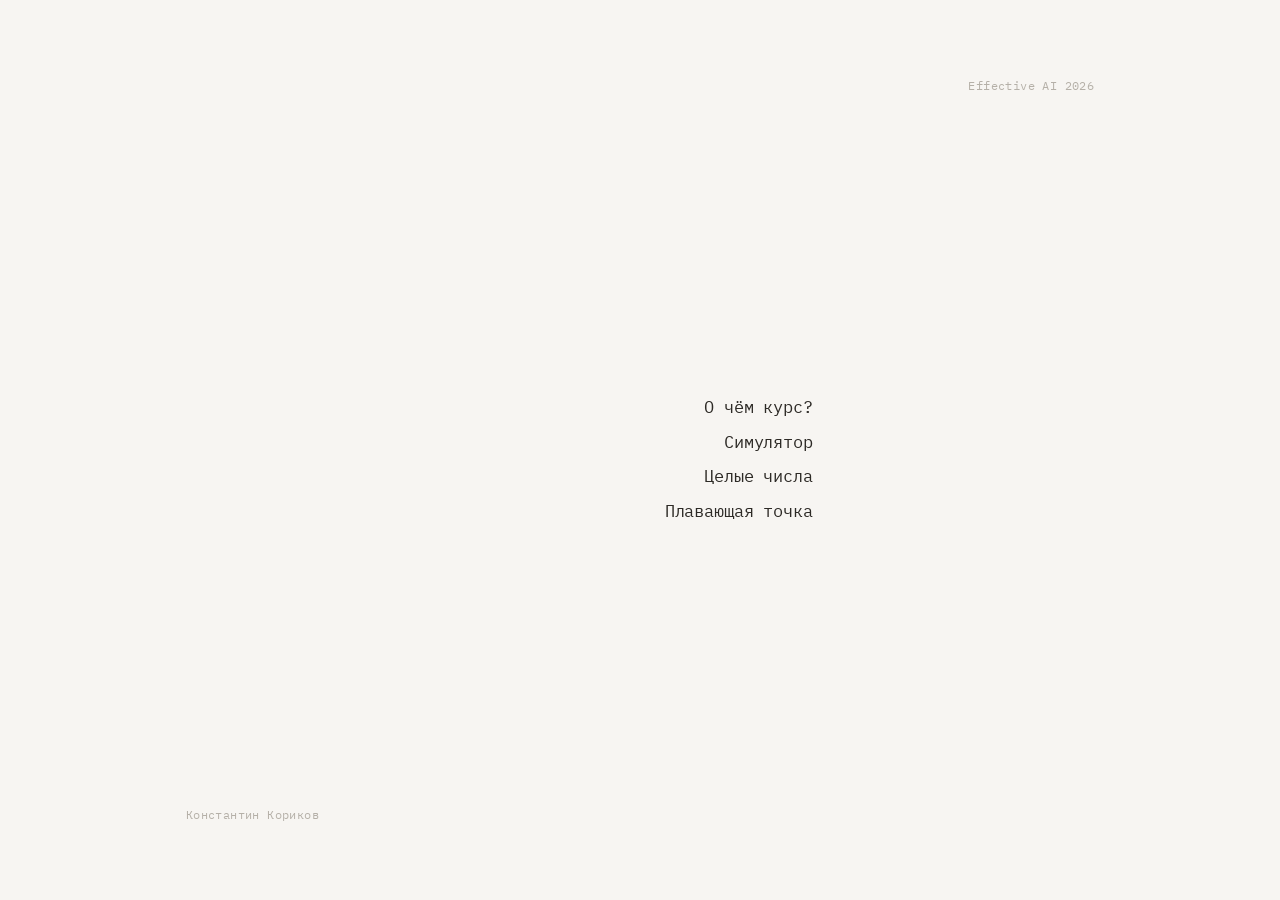
==== commit 87819e4d: "feat: add 04-fp" ====
--- a/index.html
+++ b/index.html
@@ -40,6 +40,9 @@
 						<div class="toc-item">
 							<a class="toc-title" href="03-integers.html">Целые числа</a>
 						</div>
+						<div class="toc-item">
+							<a class="toc-title" href="04-fp.html">Плавающая точка</a>
+						</div>
 					</div>
 				</div>
 			</section>
--- a/sys/theme/effective-ai.css
+++ b/sys/theme/effective-ai.css
@@ -449,6 +449,12 @@
   margin-right: 0;
 }
 
+.slide-single table,
+.slide-two-col table {
+  margin-top: 0;
+  margin-bottom: 0;
+}
+
 /*********************************************
  * COMPONENT — author block
  *********************************************/
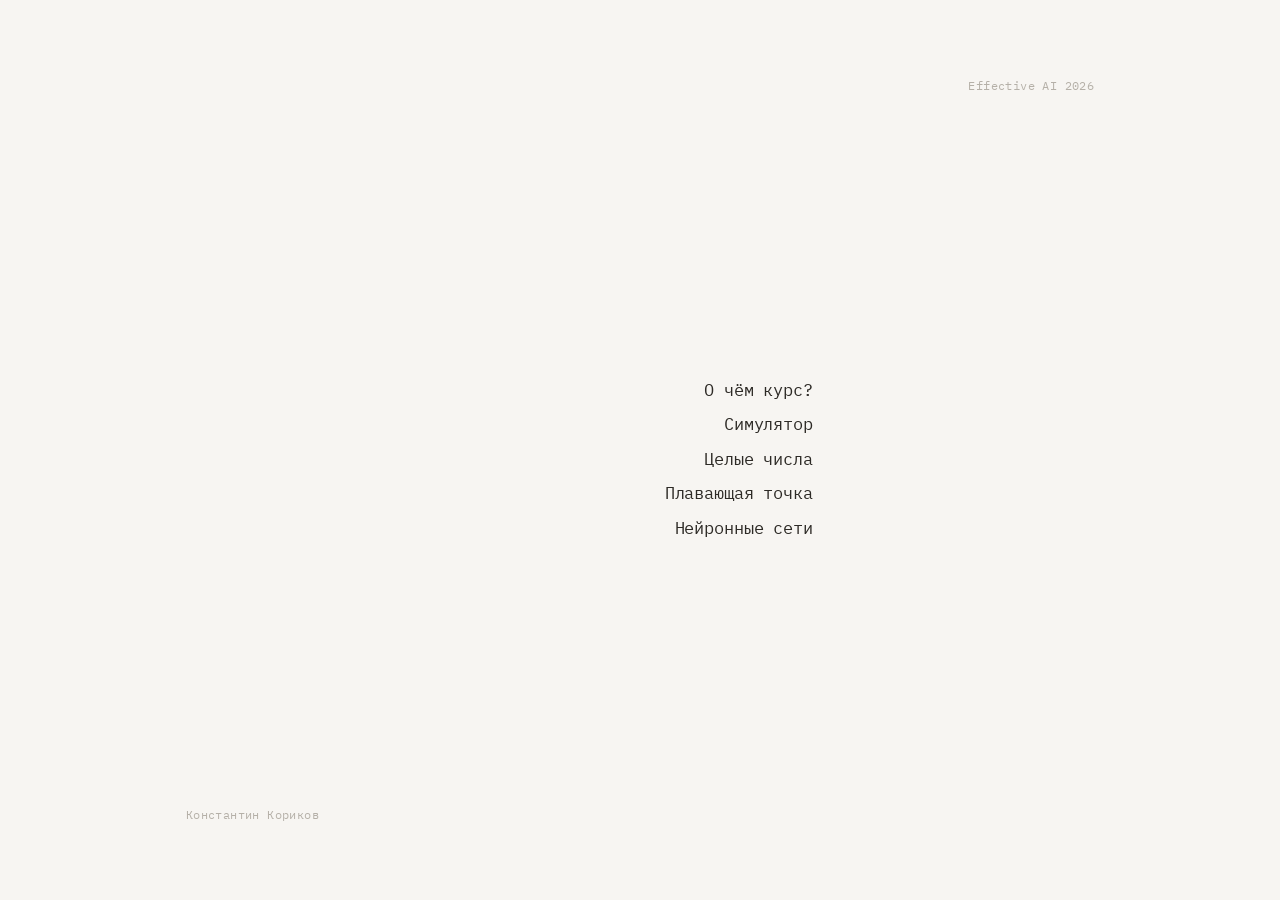
==== commit 518b7a14: "feat: add lecture 05 to index" ====
--- a/index.html
+++ b/index.html
@@ -43,6 +43,9 @@
 						<div class="toc-item">
 							<a class="toc-title" href="04-fp.html">Плавающая точка</a>
 						</div>
+						<div class="toc-item">
+							<a class="toc-title" href="05-nn.html">Нейронные сети</a>
+						</div>
 					</div>
 				</div>
 			</section>
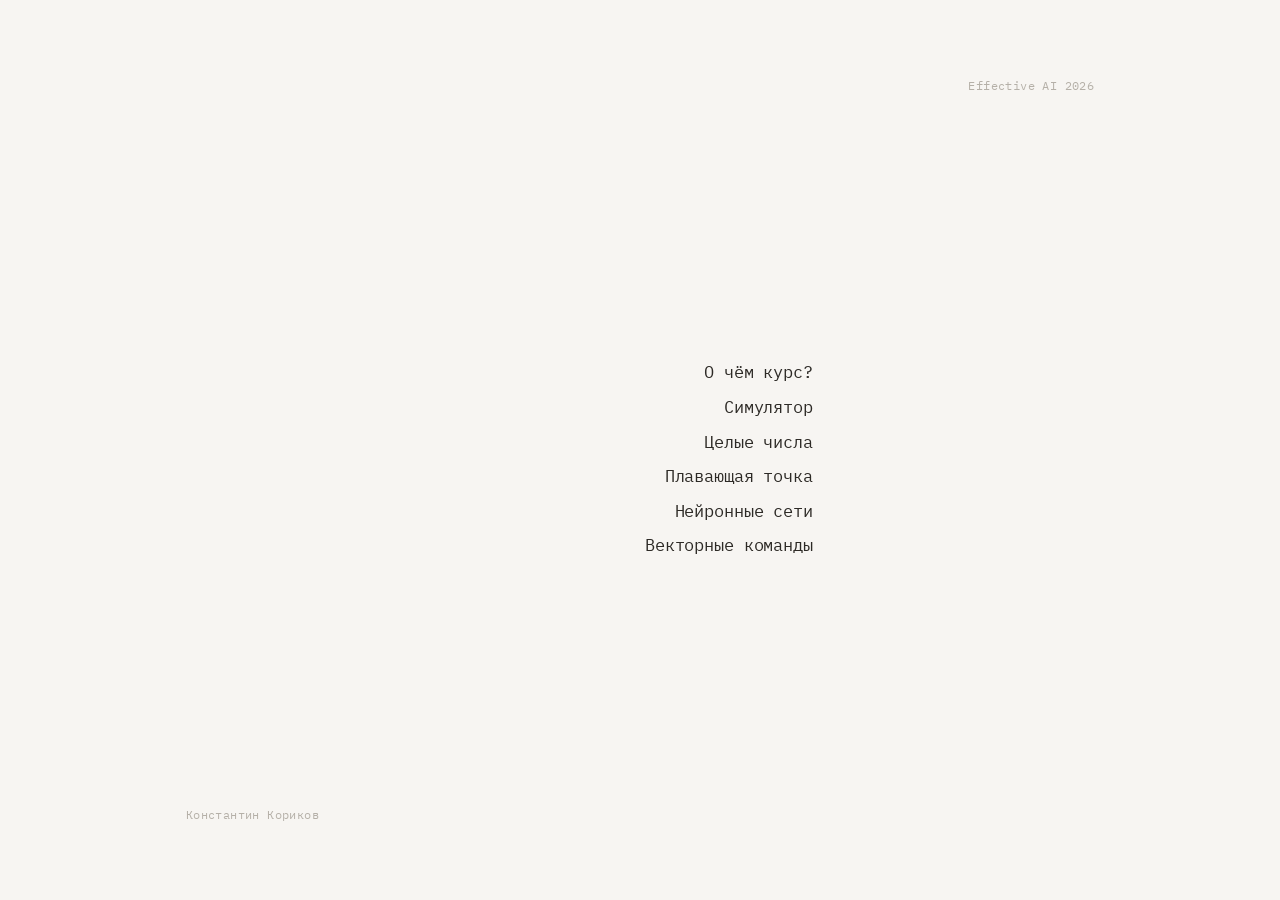
==== commit ae3abc2d: "feat: add lecture 06" ====
--- a/index.html
+++ b/index.html
@@ -46,6 +46,9 @@
 						<div class="toc-item">
 							<a class="toc-title" href="05-nn.html">Нейронные сети</a>
 						</div>
+						<div class="toc-item">
+							<a class="toc-title" href="06-simd.html">Векторные команды</a>
+						</div>
 					</div>
 				</div>
 			</section>
--- a/sys/theme/effective-ai.css
+++ b/sys/theme/effective-ai.css
@@ -40,6 +40,17 @@
   --r-muted: #8a857d;
   --r-subtle: #b5b0a8;
   --r-accent: #9d4a30;
+  --r-overlay-light: rgba(0, 0, 0, 0.03);
+
+  /* syntax highlighting palette (shared by CodeMirror + highlight.js) */
+  --syn-def: #2d6a4f;
+  --syn-string: #4a7a5a;
+  --syn-number: #a05a5a;
+  --syn-builtin: #4a6a8a;
+  --syn-variable2: #5a4a78;
+  --syn-operator: #7a5a3a;
+  --syn-attr: #5a5a7a;
+  --syn-atom: #8a4a6a;
 
   /* 8-point grid on 960×700 canvas */
   --grid-unit: 8px;
@@ -100,11 +111,10 @@
   word-wrap: break-word;
 }
 
-.reveal h1 { font-size: var(--r-heading1-size); }
+.reveal h1 { font-size: var(--r-heading1-size); text-shadow: var(--r-heading1-text-shadow); }
 .reveal h2 { font-size: var(--r-heading2-size); }
 .reveal h3 { font-size: var(--r-heading3-size); }
 .reveal h4 { font-size: var(--r-heading4-size); }
-.reveal h1 { text-shadow: var(--r-heading1-text-shadow); }
 
 /*********************************************
  * OTHER
@@ -170,7 +180,7 @@
   margin: var(--r-block-margin) auto;
   padding: 5px;
   font-style: italic;
-  background: rgba(0, 0, 0, 0.03);
+  background: var(--r-overlay-light);
   border-left: 3px solid var(--r-accent);
 }
 
@@ -206,7 +216,7 @@
   overflow: auto;
   max-height: 400px;
   word-wrap: normal;
-  background: rgba(0, 0, 0, 0.03);
+  background: var(--r-overlay-light);
   border-radius: 3px;
 }
 
@@ -409,6 +419,10 @@
 
 .slide-two-col.cols-wide-left {
   grid-template-columns: 1.2fr 1fr;
+}
+
+.slide-two-col.cols-3-2 {
+  grid-template-columns: 3fr 2fr;
 }
 
 .slide-two-col.cols-wide-right {
@@ -645,35 +659,20 @@
 }
 
 /* CodeMirror syntax — warm paper palette */
-.reveal .cm-s-default .cm-keyword   { color: #9d4a30; font-weight: 500; }
-.reveal .cm-s-default .cm-def       { color: #2d6a4f; font-weight: 500; }
+.reveal .cm-s-default .cm-keyword   { color: var(--r-accent); font-weight: 500; }
+.reveal .cm-s-default .cm-def       { color: var(--syn-def); font-weight: 500; }
 .reveal .cm-s-default .cm-variable  { color: var(--r-main-color); }
-.reveal .cm-s-default .cm-variable-2 { color: #5a4a78; }
-.reveal .cm-s-default .cm-string    { color: #4a7a5a; }
-.reveal .cm-s-default .cm-string-2  { color: #4a7a5a; }
-.reveal .cm-s-default .cm-number    { color: #a05a5a; }
+.reveal .cm-s-default .cm-variable-2 { color: var(--syn-variable2); }
+.reveal .cm-s-default .cm-string    { color: var(--syn-string); }
+.reveal .cm-s-default .cm-string-2  { color: var(--syn-string); }
+.reveal .cm-s-default .cm-number    { color: var(--syn-number); }
 .reveal .cm-s-default .cm-comment   { color: var(--r-muted); font-style: italic; }
-.reveal .cm-s-default .cm-builtin   { color: #4a6a8a; }
-.reveal .cm-s-default .cm-operator  { color: #7a5a3a; }
+.reveal .cm-s-default .cm-builtin   { color: var(--syn-builtin); }
+.reveal .cm-s-default .cm-operator  { color: var(--syn-operator); }
 .reveal .cm-s-default .cm-meta      { color: var(--r-muted); }
-.reveal .cm-s-default .cm-property  { color: #5a5a7a; }
-.reveal .cm-s-default .cm-atom      { color: #8a4a6a; }
+.reveal .cm-s-default .cm-property  { color: var(--syn-attr); }
+.reveal .cm-s-default .cm-atom      { color: var(--syn-atom); }
 .reveal .cm-s-default .cm-punctuation { color: var(--r-muted); }
-
-/*********************************************
- * Paper.js canvas container
- *********************************************/
-.diagram-container {
-  display: flex;
-  justify-content: center;
-  align-items: center;
-  height: 100%;
-}
-
-.diagram-container canvas {
-  width: 100%;
-  height: 100%;
-}
 
 /*********************************************
  * COMPONENT — section divider
--- a/sys/plugin/highlight/warm-paper.css
+++ b/sys/plugin/highlight/warm-paper.css
@@ -8,8 +8,8 @@
   display: block;
   overflow-x: auto;
   padding: 0.5em;
-  background: rgba(0, 0, 0, 0.03);
-  color: #2d2a26;
+  background: var(--r-overlay-light);
+  color: var(--r-main-color);
 }
 
 /* keywords, control flow */
@@ -18,7 +18,7 @@
 .hljs-literal,
 .hljs-section,
 .hljs-selector-id {
-  color: #9d4a30;
+  color: var(--r-accent);
   font-weight: 600;
 }
 
@@ -26,7 +26,7 @@
 .hljs-title,
 .hljs-title.function_,
 .hljs-title.class_ {
-  color: #2d6a4f;
+  color: var(--syn-def);
   font-weight: 500;
 }
 
@@ -36,60 +36,60 @@
 .hljs-addition,
 .hljs-selector-attr,
 .hljs-selector-pseudo {
-  color: #4a7a5a;
+  color: var(--syn-string);
 }
 
 /* numbers, constants */
 .hljs-number,
 .hljs-symbol,
 .hljs-bullet {
-  color: #a05a5a;
+  color: var(--syn-number);
 }
 
 /* built-in types, attributes */
 .hljs-built_in,
 .hljs-builtin-name,
 .hljs-type {
-  color: #4a6a8a;
+  color: var(--syn-builtin);
 }
 
 /* comments, meta */
 .hljs-comment,
 .hljs-quote,
 .hljs-meta {
-  color: #8a857d;
+  color: var(--r-muted);
   font-style: italic;
 }
 
 /* variables, parameters */
 .hljs-variable,
 .hljs-params {
-  color: #5a4a78;
+  color: var(--syn-variable2);
 }
 
 /* operators, punctuation */
 .hljs-operator,
 .hljs-punctuation {
-  color: #7a5a3a;
+  color: var(--syn-operator);
 }
 
 /* tags (HTML/XML) */
 .hljs-tag,
 .hljs-name,
 .hljs-strong {
-  color: #9d4a30;
+  color: var(--r-accent);
 }
 
 /* attributes */
 .hljs-attribute,
 .hljs-regexp,
 .hljs-link {
-  color: #5a5a7a;
+  color: var(--syn-attr);
 }
 
 /* deletion (diffs) */
 .hljs-deletion {
-  color: #a05a5a;
+  color: var(--syn-number);
 }
 
 /* emphasis */
@@ -99,9 +99,9 @@
 
 /* code blocks */
 .hljs-code {
-  color: #4a6a8a;
+  color: var(--syn-builtin);
 }
 
 .hljs-class .hljs-title {
-  color: #2d6a4f;
+  color: var(--syn-def);
 }
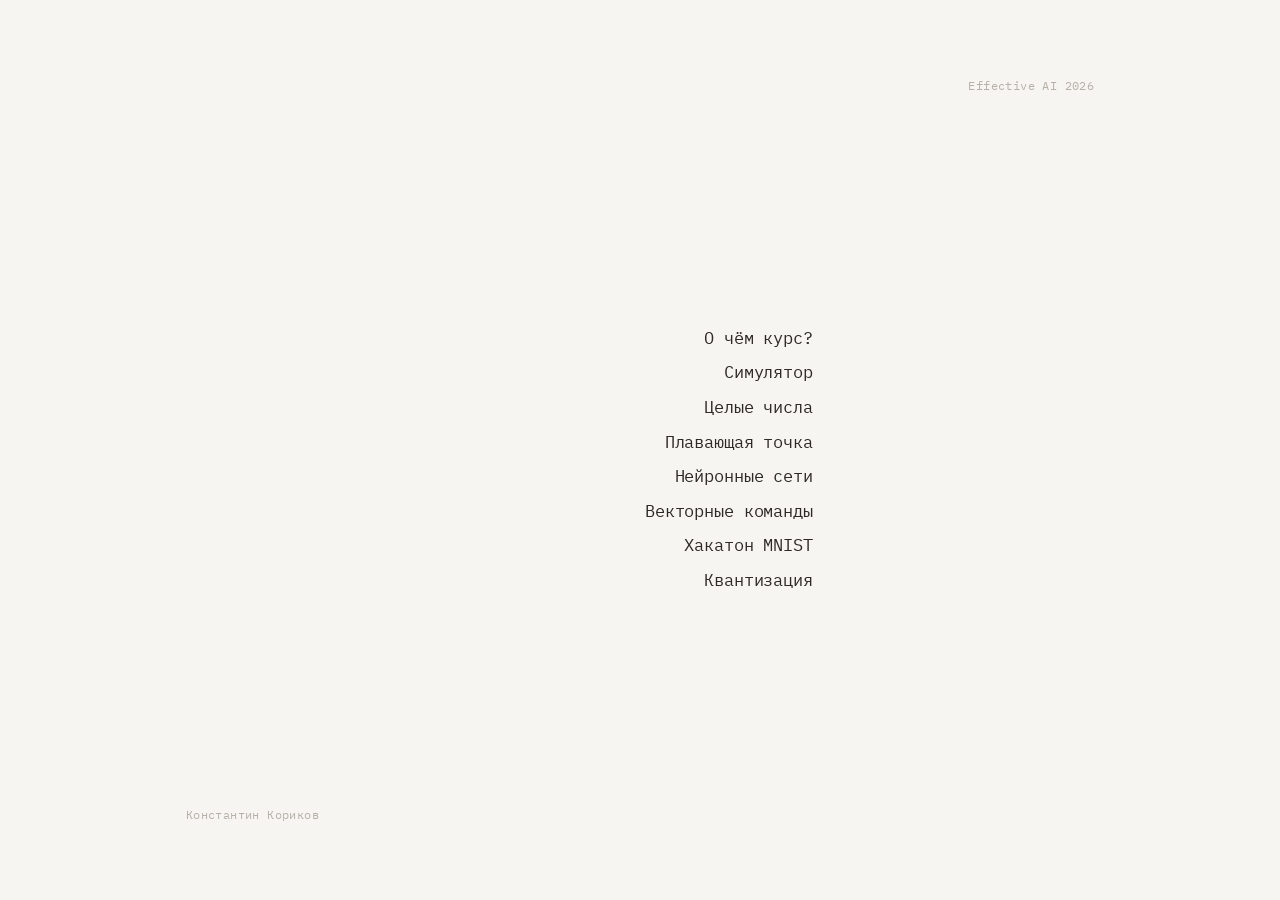
==== commit ec1b9d6e: "feat: add lectures 07–08 to table of contents" ====
--- a/index.html
+++ b/index.html
@@ -49,6 +49,12 @@
 						<div class="toc-item">
 							<a class="toc-title" href="06-simd.html">Векторные команды</a>
 						</div>
+						<div class="toc-item">
+							<a class="toc-title" href="07-hack.html">Хакатон MNIST</a>
+						</div>
+						<div class="toc-item">
+							<a class="toc-title" href="08-quant.html">Квантизация</a>
+						</div>
 					</div>
 				</div>
 			</section>
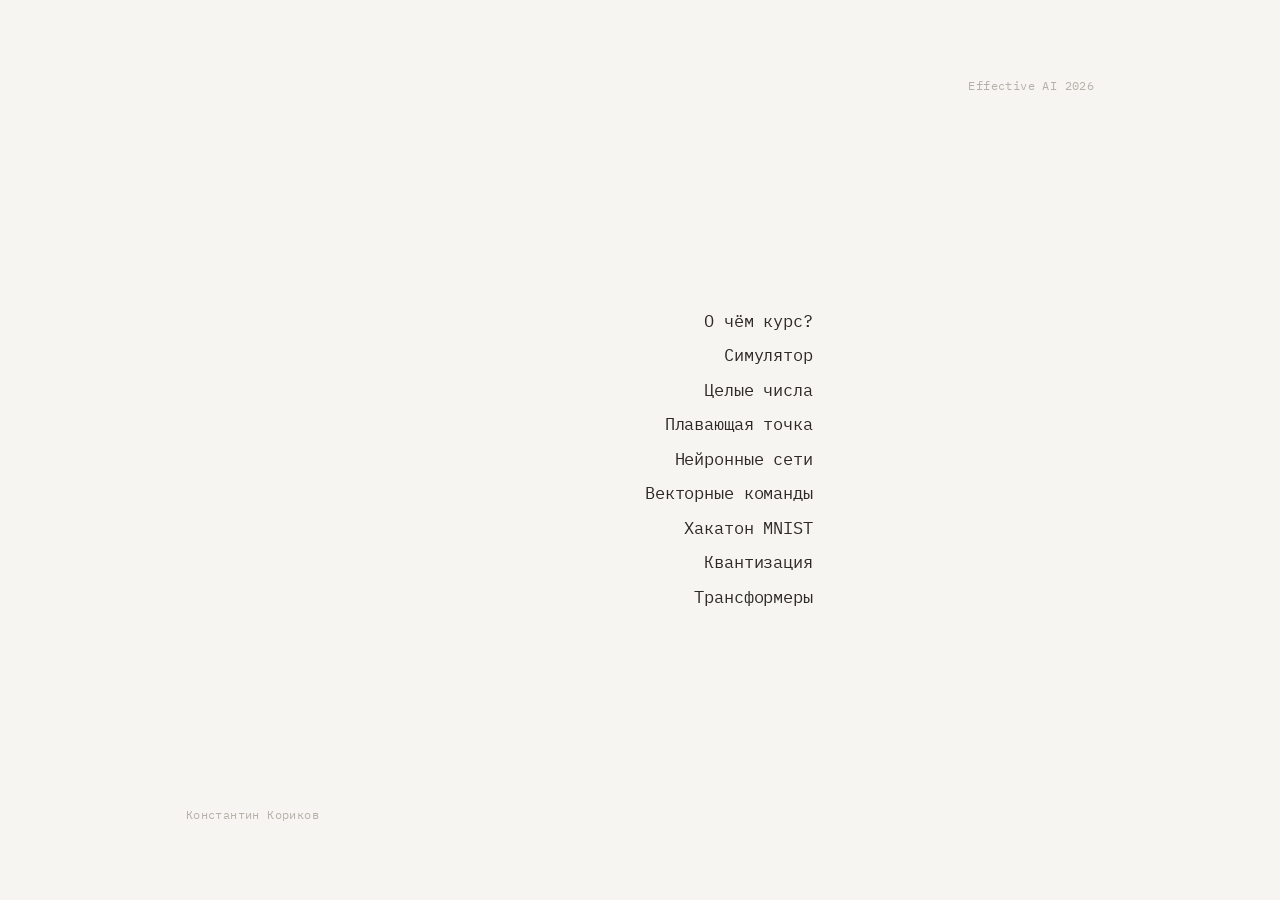
==== commit 36894aef: "feat: add lecture 09 — transformer" ====
--- a/index.html
+++ b/index.html
@@ -55,6 +55,9 @@
 						<div class="toc-item">
 							<a class="toc-title" href="08-quant.html">Квантизация</a>
 						</div>
+						<div class="toc-item">
+							<a class="toc-title" href="09-transformer.html">Трансформеры</a>
+						</div>
 					</div>
 				</div>
 			</section>
--- a/sys/theme/effective-ai.css
+++ b/sys/theme/effective-ai.css
@@ -247,6 +247,12 @@
 .reveal table tbody tr:last-child th,
 .reveal table tbody tr:last-child td { border-bottom: none; }
 
+.reveal table.table-compact th,
+.reveal table.table-compact td {
+  font-size: 0.6em;
+  padding: 0.12em 0.35em;
+}
+
 .reveal sup { vertical-align: super; font-size: smaller; }
 .reveal sub { vertical-align: sub; font-size: smaller; }
 
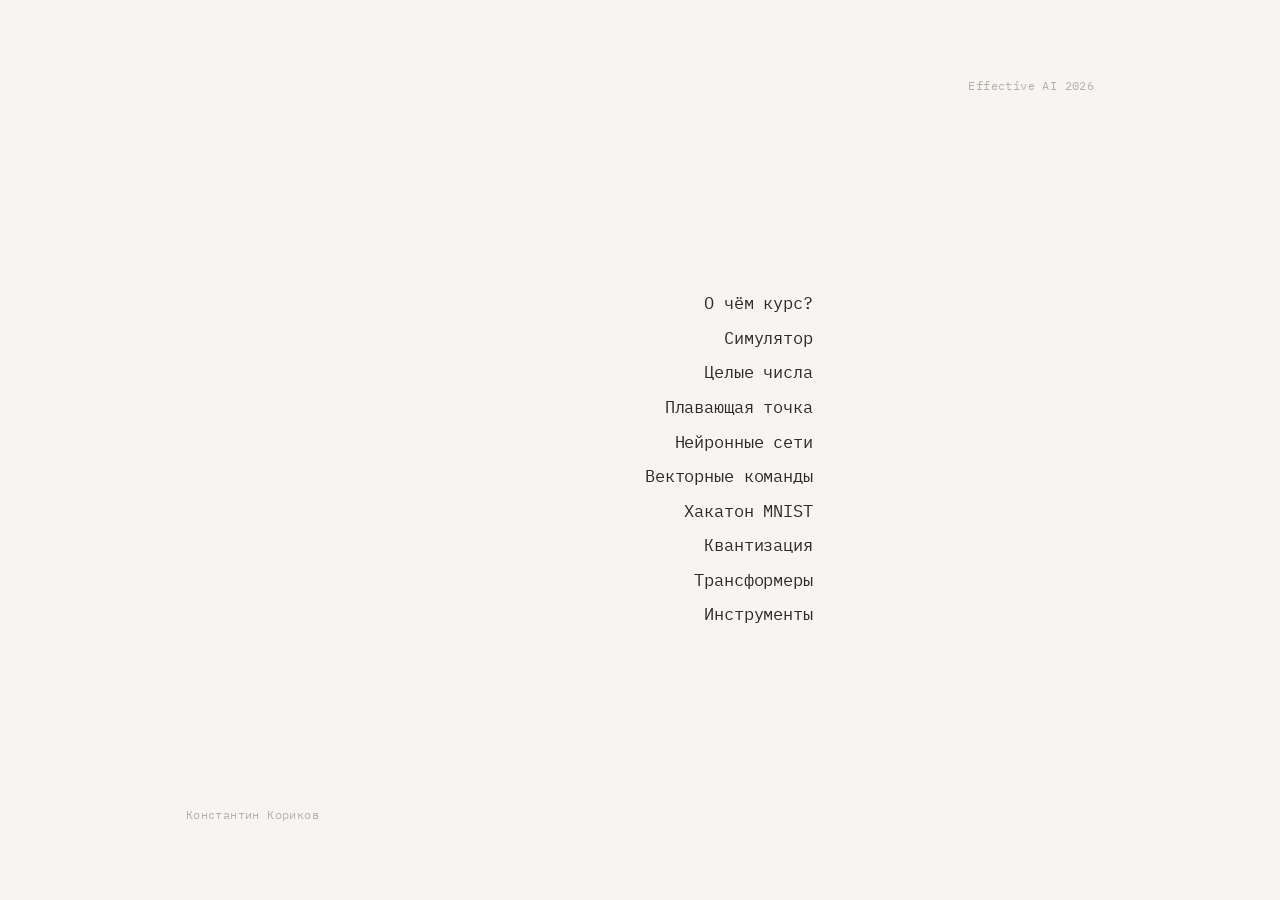
==== commit ed493144: "feat: upd index" ====
--- a/index.html
+++ b/index.html
@@ -58,6 +58,9 @@
 						<div class="toc-item">
 							<a class="toc-title" href="09-transformer.html">Трансформеры</a>
 						</div>
+						<div class="toc-item">
+							<a class="toc-title" href="10-tools.ipynb">Инструменты</a>
+						</div>
 					</div>
 				</div>
 			</section>
